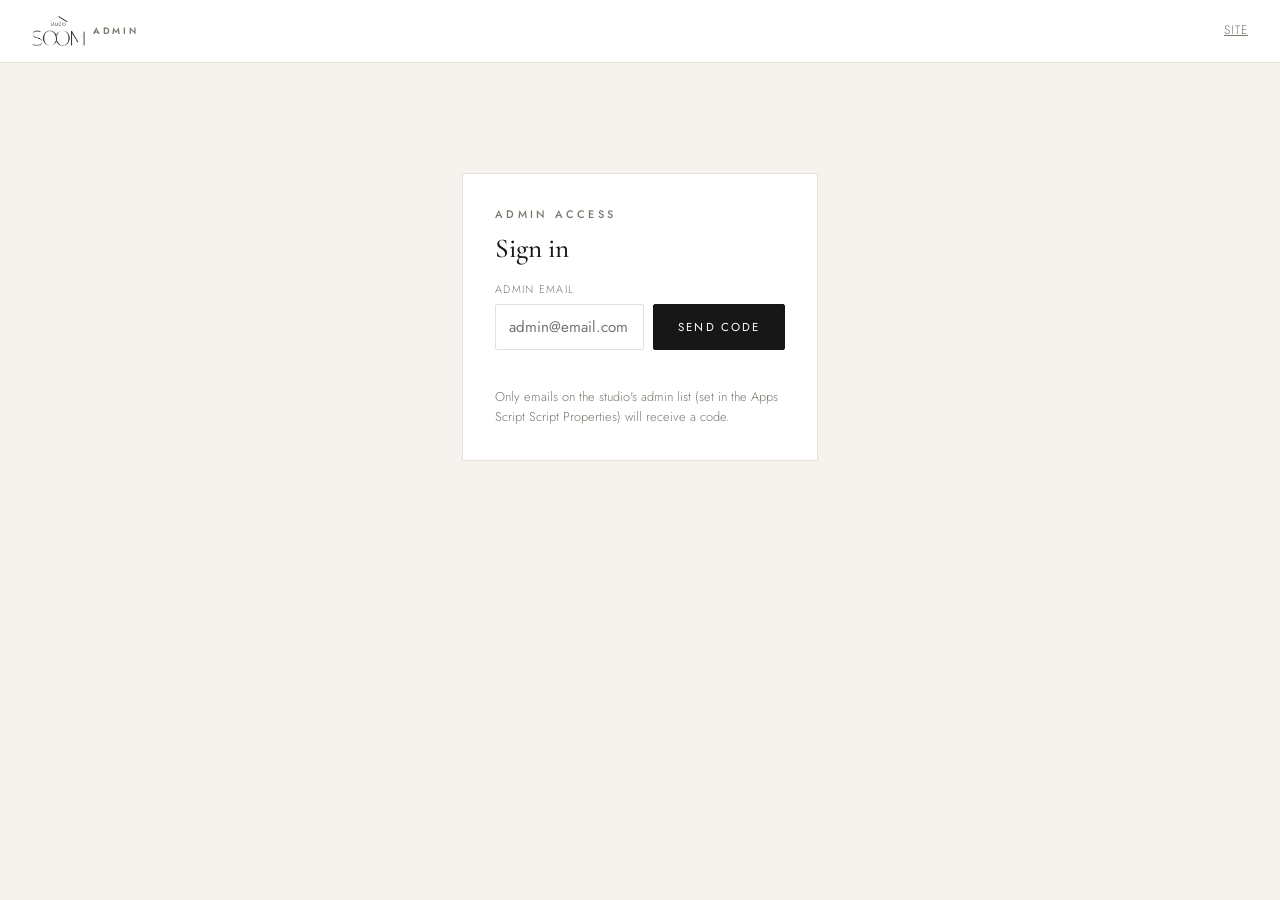
==== admin/index.html @ 7903f409 "refactor: 效期改以天數呈現,移除自由填寫的效期標示欄 - 後台套組表單移除「Validity label」自由輸入欄,改為說明文字提示效期以天數計算(預設 30 天) - 後台方案列表的效期" ====
<!DOCTYPE html>
<html lang="en">
<head>
<meta charset="UTF-8" />
<meta name="viewport" content="width=device-width, initial-scale=1.0" />
<meta name="robots" content="noindex" />
<title>Studio Soom — Admin Schedule</title>
<link rel="preconnect" href="https://fonts.googleapis.com" />
<link rel="preconnect" href="https://fonts.gstatic.com" crossorigin />
<link href="https://fonts.googleapis.com/css2?family=Cormorant+Garamond:wght@400;500;600&family=Jost:wght@300;400;500&display=swap" rel="stylesheet" />
<style>
  :root{
    --ink:#171717; --ink-soft:#3a3a3a; --muted:#7c766d; --bg:#ffffff; --bg-warm:#f6f3ee;
    --line:#e6e1d8; --ok:#2f6b46; --ok-bg:#e8efe9; --warn:#8a6d1f; --warn-bg:#f6efe0;
    --danger:#9a4a3c; --danger-bg:#f3e3e0; --pend:#6b6b6b; --pend-bg:#ececec;
    --font-display:'Cormorant Garamond',Georgia,serif; --font-ui:'Jost',system-ui,sans-serif;
    --ease:cubic-bezier(.22,.61,.36,1);
  }
  *{box-sizing:border-box;margin:0;padding:0;}
  body{font-family:var(--font-ui);font-weight:300;color:var(--ink);background:var(--bg-warm);font-size:15px;line-height:1.6;}
  h1,h2,h3{font-family:var(--font-display);font-weight:500;line-height:1.15;}
  a{color:inherit;}
  .topbar{display:flex;align-items:center;justify-content:space-between;padding:1rem clamp(1rem,4vw,2rem);background:#fff;border-bottom:1px solid var(--line);position:sticky;top:0;z-index:30;}
  .topbar .logo{font-family:var(--font-display);font-size:1.35rem;font-weight:600;}
  .topbar .logo small{display:block;font-family:var(--font-ui);font-size:.58rem;letter-spacing:.3em;text-transform:uppercase;color:var(--muted);}
  .topbar .right{display:flex;gap:1rem;align-items:center;font-size:.76rem;letter-spacing:.08em;text-transform:uppercase;}
  .topbar button,.topbar a{background:none;border:none;color:var(--muted);font-family:inherit;font-size:inherit;letter-spacing:inherit;text-transform:inherit;cursor:pointer;}
  .topbar button:hover,.topbar a:hover{color:var(--ink);}
  .wrap{max-width:1080px;margin:0 auto;padding:clamp(1.4rem,4vw,2.4rem) clamp(1rem,4vw,2rem) 5rem;}
  .eyebrow{font-size:.68rem;font-weight:500;letter-spacing:.3em;text-transform:uppercase;color:var(--muted);display:block;margin-bottom:.6rem;}
  .panel{background:#fff;border:1px solid var(--line);padding:clamp(1.2rem,3vw,2rem);margin-bottom:1.3rem;}
  label{display:block;font-size:.68rem;letter-spacing:.12em;text-transform:uppercase;color:var(--muted);margin-bottom:.35rem;}
  input,select,textarea{width:100%;padding:.7rem .8rem;border:1px solid var(--line);background:#fff;font-family:inherit;font-size:.95rem;color:var(--ink);outline:none;margin-bottom:.9rem;border-radius:2px;}
  input:focus,select:focus,textarea:focus{border-color:var(--ink);}
  .btn{display:inline-block;font-family:var(--font-ui);font-size:.72rem;font-weight:400;letter-spacing:.18em;text-transform:uppercase;padding:.75rem 1.5rem;border:1px solid var(--ink);background:transparent;color:var(--ink);cursor:pointer;transition:.3s var(--ease);border-radius:2px;}
  .btn:hover{transform:translateY(-1px);}
  .btn--solid{background:var(--ink);color:#fff;} .btn--solid:hover{background:transparent;color:var(--ink);}
  .btn--danger{border-color:var(--danger);color:var(--danger);} .btn--danger:hover{background:var(--danger);color:#fff;}
  .btn--sm{padding:.4rem .8rem;font-size:.64rem;}
  .btn--block{width:100%;text-align:center;}
  .btn:disabled{opacity:.4;cursor:not-allowed;transform:none;}
  .row2{display:grid;grid-template-columns:1fr 1fr;gap:.8rem;} .row3{display:grid;grid-template-columns:1fr 1fr 1fr;gap:.8rem;}
  .verify-row{display:flex;gap:.6rem;} .verify-row input{flex:1;margin-bottom:0;}
  .status{font-size:.8rem;margin-top:.5rem;min-height:1em;} .status.err{color:var(--danger);} .status.ok{color:var(--ok);}
  .hidden{display:none!important;} .muted{color:var(--muted);}
  .login{max-width:420px;margin:8vh auto 0;}
  /* tabs */
  .tabs{display:flex;gap:.4rem;flex-wrap:wrap;margin-bottom:1.3rem;}
  .tab{font-size:.74rem;letter-spacing:.14em;text-transform:uppercase;padding:.6rem 1.1rem;border:1px solid var(--line);background:#fff;cursor:pointer;border-radius:2px;color:var(--muted);}
  .tab.active{background:var(--ink);color:#fff;border-color:var(--ink);}
  /* calendar */
  .cal-head{display:flex;align-items:center;justify-content:space-between;margin-bottom:1rem;}
  .cal-head h2{font-size:1.8rem;}
  .cal-nav{display:flex;gap:.5rem;}
  .legend{display:flex;gap:1rem;flex-wrap:wrap;font-size:.72rem;color:var(--muted);margin-bottom:1rem;}
  .legend span{display:inline-flex;align-items:center;gap:.35rem;}
  .dot{width:10px;height:10px;border-radius:2px;display:inline-block;}
  .dot.ok{background:var(--ok);} .dot.warn{background:var(--warn);} .dot.danger{background:var(--danger);} .dot.pend{background:var(--pend);}
  .cal{display:grid;grid-template-columns:repeat(7,1fr);gap:4px;}
  .cal .dow{font-size:.66rem;letter-spacing:.1em;text-transform:uppercase;color:var(--muted);text-align:center;padding:.3rem 0;}
  .cell{min-height:92px;border:1px solid var(--line);background:#fff;padding:.35rem;font-size:.7rem;cursor:pointer;transition:background .2s;overflow:hidden;}
  .cell:hover{background:var(--bg-warm);}
  .cell.empty{background:transparent;border-color:transparent;cursor:default;}
  .cell.today{outline:2px solid var(--ink);outline-offset:-2px;}
  .cell .dnum{font-weight:500;color:var(--ink-soft);}
  .chip{display:block;border-radius:2px;padding:.1rem .3rem;margin-top:.18rem;color:#fff;white-space:nowrap;overflow:hidden;text-overflow:ellipsis;font-size:.64rem;}
  .chip.ok{background:var(--ok);} .chip.warn{background:var(--warn);} .chip.danger{background:var(--danger);} .chip.pend{background:var(--pend);}
  .more{color:var(--muted);font-size:.62rem;margin-top:.15rem;}
  /* day detail */
  .day-row{padding:.8rem 0;border-bottom:1px solid var(--line);}
  .day-row:last-child{border-bottom:none;}
  .day-row .svc{font-family:var(--font-display);font-size:1.25rem;}
  .day-row .det{font-size:.85rem;color:var(--ink-soft);}
  .badge{display:inline-block;font-size:.6rem;letter-spacing:.1em;text-transform:uppercase;padding:.2rem .55rem;border-radius:100px;}
  .badge.ok{background:var(--ok-bg);color:var(--ok);} .badge.warn{background:var(--warn-bg);color:var(--warn);}
  .badge.danger{background:var(--danger-bg);color:var(--danger);} .badge.pend{background:var(--pend-bg);color:var(--pend);}
  .reason{background:var(--bg-warm);border-left:2px solid var(--muted);padding:.4rem .7rem;font-size:.82rem;margin-top:.4rem;}
  .note-toggle{margin-top:.45rem;border:0;background:none;padding:0;color:var(--ink-soft);cursor:pointer;font-family:inherit;font-size:.8rem;letter-spacing:.02em;}
  .note-toggle:hover{color:var(--ink);text-decoration:underline;}
  .note-body{margin-top:.4rem;background:var(--bg-warm);border-left:2px solid var(--ink);padding:.5rem .7rem;font-size:.85rem;white-space:pre-wrap;color:var(--ink-soft);border-radius:0 3px 3px 0;}
  table{width:100%;border-collapse:collapse;font-size:.86rem;} th,td{text-align:left;padding:.5rem .4rem;border-bottom:1px solid var(--line);} th{font-size:.66rem;letter-spacing:.1em;text-transform:uppercase;color:var(--muted);}
  .toast{position:fixed;left:50%;bottom:1.4rem;transform:translateX(-50%);background:var(--ink);color:#fff;font-size:.84rem;padding:.7rem 1.2rem;border-radius:100px;opacity:0;transition:opacity .3s;z-index:80;}
  .toast.show{opacity:1;}
  @media(max-width:680px){ .row2,.row3{grid-template-columns:1fr;} .cell{min-height:64px;} .legend{font-size:.66rem;} }
  /* 排程用時段選擇 */
  .slots{display:flex;flex-wrap:wrap;gap:.5rem;margin-bottom:1rem;}
  .slot{border:1px solid var(--line);background:#fff;padding:.5rem .85rem;font-size:.9rem;border-radius:2px;cursor:pointer;transition:.2s;}
  .slot:hover{border-color:var(--ink);} .slot.sel{background:var(--ink);color:#fff;border-color:var(--ink);}
  .slot .cap{font-size:.68rem;color:var(--muted);margin-left:.3rem;} .slot.sel .cap{color:rgba(255,255,255,.7);}
  /* 自訂英文日期選擇器(取代原生 input[type=date],不受瀏覽器語系影響) */
  .dpick{position:relative;}
  .dp-field{width:100%;display:flex;align-items:center;justify-content:space-between;gap:.5rem;padding:.6rem .8rem;border:1px solid var(--line);background:#fff;border-radius:4px;font-family:inherit;font-size:.95rem;color:var(--ink);cursor:pointer;text-align:left;}
  .dp-field:hover{border-color:var(--ink);}
  .dp-val.dp-ph{color:#9b958a;}
  .dp-ico{color:var(--muted);font-size:.7rem;}
  .dp-pop{position:fixed;z-index:1000;width:280px;background:#fff;border:1px solid var(--line);border-radius:6px;box-shadow:0 12px 32px rgba(20,18,16,.16);padding:.8rem;}
  .dp-pop.hidden{display:none;}
  .dp-head{display:flex;align-items:center;justify-content:space-between;margin-bottom:.5rem;}
  .dp-title{font-weight:600;font-size:.95rem;color:var(--ink);}
  .dp-nav{border:1px solid var(--line);background:#fff;width:30px;height:30px;border-radius:4px;cursor:pointer;font-size:1.1rem;line-height:1;color:var(--ink);}
  .dp-nav:hover{background:var(--bg-warm);}
  .dp-grid{display:grid;grid-template-columns:repeat(7,1fr);gap:2px;}
  .dp-dow{text-align:center;font-size:.66rem;letter-spacing:.04em;color:var(--muted);padding:.25rem 0;font-weight:600;}
  .dp-day{border:0;background:none;padding:.45rem 0;border-radius:4px;cursor:pointer;font-size:.85rem;color:var(--ink);font-family:inherit;}
  .dp-day:hover{background:var(--bg-warm);}
  .dp-day.dp-sel{background:var(--ink);color:#fff;}
  .dp-day:disabled{color:#cfc9bf;cursor:default;}
  .dp-day:disabled:hover{background:none;}
  .dp-foot{display:flex;justify-content:space-between;margin-top:.6rem;padding-top:.5rem;border-top:1px solid var(--line);}
  .dp-clear,.dp-today{border:0;background:none;color:var(--muted);cursor:pointer;font-size:.8rem;font-family:inherit;}
  .dp-clear:hover,.dp-today:hover{color:var(--ink);text-decoration:underline;}
  .modal{position:fixed;inset:0;background:rgba(20,18,16,.55);display:flex;align-items:center;justify-content:center;z-index:200;padding:1.2rem;}
  .modal__box{background:#fff;max-width:520px;width:100%;padding:1.8rem;border-radius:4px;max-height:90vh;overflow:auto;}
  .modal__box h3{font-size:1.5rem;margin-bottom:.3rem;}
</style>
</head>
<body>

<div class="topbar">
  <div class="logo" style="display:flex;align-items:center;gap:.5rem;"><img src="../assets/soom-logo-dark.png" alt="Studio Soom" style="height:30px;width:auto;display:block;" /><small>Admin</small></div>
  <div class="right">
    <a href="../index.html">Site</a>
    <button id="signout" class="hidden" onclick="signOut()">Sign out</button>
  </div>
</div>

<!-- ░░ LOGIN ░░ -->
<div class="wrap login" id="login">
  <div class="panel">
    <span class="eyebrow">Admin access</span>
    <h2 style="font-size:1.7rem;margin-bottom:1rem;">Sign in</h2>
    <label>Admin email</label>
    <div class="verify-row">
      <input type="email" id="login-email" placeholder="admin@email.com" />
      <button class="btn btn--solid" id="send-btn" onclick="sendAdminCode()">Send code</button>
    </div>
    <div class="verify-row hidden" id="code-row" style="margin-top:.8rem;">
      <input type="text" id="login-code" placeholder="6-digit code" maxlength="6" inputmode="numeric" />
      <button class="btn btn--solid" id="verify-btn" onclick="verifyAdminCode()">Verify</button>
    </div>
    <div class="status" id="login-status"></div>
    <p class="muted" style="font-size:.8rem;margin-top:1rem;">Only emails on the studio's admin list (set in the Apps Script Script Properties) will receive a code.</p>
  </div>
</div>

<!-- ░░ MAIN ░░ -->
<div class="wrap hidden" id="main">
  <div class="tabs">
    <div class="tab active" data-tab="schedule" onclick="switchTab('schedule')">Schedule</div>
    <div class="tab" data-tab="requests" onclick="switchTab('requests')">Requests</div>
    <div class="tab" data-tab="services" onclick="switchTab('services')">Single courses</div>
    <div class="tab" data-tab="menu" onclick="switchTab('menu')">Package menu</div>
    <div class="tab" data-tab="slots" onclick="switchTab('slots')">Time slots</div>
    <div class="tab" data-tab="packages" onclick="switchTab('packages')">User status</div>
    <div class="tab" data-tab="orders" onclick="switchTab('orders')">Orders</div>
    <div class="tab" data-tab="announce" onclick="switchTab('announce')">Announcements</div>
    <div class="tab" data-tab="settings" onclick="switchTab('settings')">Settings</div>
  </div>

  <!-- SCHEDULE / CALENDAR -->
  <div id="tab-schedule">
    <div class="panel">
      <div class="cal-head">
        <h2 id="cal-title">—</h2>
        <div class="cal-nav">
          <button class="btn btn--sm" onclick="calMove(-1)">‹ Prev</button>
          <button class="btn btn--sm" onclick="calToday()">Today</button>
          <button class="btn btn--sm" onclick="calMove(1)">Next ›</button>
        </div>
      </div>
      <div class="legend">
        <span><i class="dot ok"></i>Confirmed</span>
        <span><i class="dot warn"></i>Rescheduled</span>
        <span><i class="dot danger"></i>Cancelled</span>
      </div>
      <div class="cal" id="cal"></div>
    </div>
    <div class="panel" id="day-panel">
      <span class="eyebrow">Day detail</span>
      <h2 id="day-title" style="font-size:1.5rem;">Select a day</h2>
      <div id="day-list"><p class="muted">Click a day in the calendar to see its bookings.</p></div>
    </div>
  </div>

  <!-- REQUESTS(客戶預約需求 → 代客排程) -->
  <div id="tab-requests" class="hidden">
    <div class="panel" id="sched-panel" style="display:none;border-left:3px solid var(--ink);">
      <span class="eyebrow">Book a session</span>
      <h2 id="sched-sub" style="font-size:1.4rem;margin-bottom:.9rem;"></h2>
      <div id="sched-member-row" class="hidden"><label>Member</label><select id="sched-member" onchange="onSchedMember()"></select></div>
      <div class="row2">
        <div><label>Course / credit</label><select id="sched-credit" onchange="onSchedCredit()"></select></div>
        <div><label>Date</label><input type="hidden" id="sched-date"><div class="dpick" data-for="sched-date"></div></div>
      </div>
      <label>Time</label>
      <div class="slots" id="sched-slots"><span class="muted" style="font-size:.88rem;">Choose a date.</span></div>
      <div style="display:flex;gap:.6rem;">
        <button class="btn btn--solid" id="sched-go" onclick="confirmSchedule()">Book it</button>
        <button class="btn" onclick="closeScheduler()">Cancel</button>
      </div>
      <div class="status" id="sched-status"></div>
    </div>
    <div class="panel">
      <div style="display:flex;justify-content:space-between;align-items:baseline;flex-wrap:wrap;gap:.6rem;">
        <div><span class="eyebrow">Bookings</span><h2 style="font-size:1.6rem;margin:.2rem 0 0;">Book for a member</h2></div>
        <button class="btn btn--solid btn--sm" onclick="openSchedulerDirect()">+ New booking</button>
      </div>
      <p class="muted" style="font-size:.85rem;margin:.6rem 0 1rem;">You decide every booking. Use <b>+ New booking</b> to book any member directly (pick member → course → date → time), or schedule from a customer request below. Booking deducts one session. A member with no active credit needs their payment confirmed under <b>Orders</b> first.</p>
      <div id="requests-list"><p class="muted">Loading…</p></div>
    </div>
  </div>

  <!-- USER STATUS(會員剩餘堂數與所購課程,唯讀)-->
  <div id="tab-packages" class="hidden">
    <div class="panel">
      <span class="eyebrow">User status</span>
      <h2 style="font-size:1.6rem;margin-bottom:.4rem;">Members &amp; remaining sessions</h2>
      <p class="muted" style="font-size:.85rem;margin-bottom:1rem;">Each member's purchased courses and how many sessions they have left. Credits still awaiting payment are listed separately and can't be booked until the matching order is set to <b>Paid</b> under Orders.</p>
      <div class="row3" style="margin-bottom:0;">
        <div><label>First name</label><select id="user-filter-first" onchange="onUserFilter('first')"><option value="">All</option></select></div>
        <div><label>Last name</label><select id="user-filter-last" onchange="onUserFilter('last')"><option value="">All</option></select></div>
        <div><label>Email</label><select id="user-filter-email" onchange="onUserFilter('email')"><option value="">All</option></select></div>
      </div>
    </div>
    <div id="user-list"><p class="muted">Loading…</p></div>
  </div>

  <!-- ANNOUNCEMENTS(公告:顧客頁 + 登入前顯示) -->
  <div id="tab-announce" class="hidden">
    <div class="panel">
      <span class="eyebrow">Add / edit announcement</span>
      <h2 style="font-size:1.6rem;margin-bottom:1rem;" id="an-form-title">New announcement</h2>
      <input type="hidden" id="an-row" />
      <label>Title (optional)</label><input type="text" id="an-title" placeholder="Holiday closure" />
      <label>Message <span class="req">*</span></label><textarea id="an-message" placeholder="We're closed 12–15 August — back on the 16th."></textarea>
      <div class="row3">
        <div><label>Type</label><select id="an-type"><option value="info">Info</option><option value="holiday">Holiday / closure</option><option value="event">Event</option></select></div>
        <div><label>Show from (optional)</label><input type="hidden" id="an-starts" /><div class="dpick" data-for="an-starts"></div></div>
        <div><label>Show until (optional)</label><input type="hidden" id="an-ends" /><div class="dpick" data-for="an-ends"></div></div>
      </div>
      <label style="text-transform:none;letter-spacing:0;display:flex;align-items:center;gap:.5rem;font-size:.92rem;color:var(--ink);"><input type="checkbox" id="an-active" checked style="width:auto;margin:0;" /> Active — show to customers now</label>
      <div style="display:flex;gap:.6rem;margin-top:.8rem;">
        <button class="btn btn--solid" id="an-save" onclick="saveAnnouncement()">Save</button>
        <button class="btn" onclick="resetAnnForm()">Clear</button>
      </div>
      <div class="status" id="an-status"></div>
    </div>
    <div class="panel">
      <span class="eyebrow">Announcements</span>
      <h2 style="font-size:1.6rem;margin-bottom:.6rem;">Current &amp; past</h2>
      <p class="muted" style="font-size:.85rem;margin-bottom:1rem;">Active announcements show on the customer pages (including before sign-in). Holidays show in red, events in green.</p>
      <div id="ann-list"><p class="muted">Loading…</p></div>
    </div>
  </div>

  <!-- SETTINGS(營運參數:銀行帳號 / 通知信箱 / 聯絡資訊 / 每日上限) -->
  <div id="tab-settings" class="hidden">
    <div class="panel">
      <span class="eyebrow">Settings</span>
      <h2 style="font-size:1.6rem;margin-bottom:.4rem;">Studio settings</h2>
      <p class="muted" style="font-size:.85rem;margin-bottom:1rem;">These are also editable directly in the <b>Settings</b> tab of the Google Sheet — both stay in sync. Who can sign in to this admin is managed separately in Apps Script (Script Properties) for security.</p>
      <label>Bank details — emailed to customers when they buy</label>
      <textarea id="set-bank" rows="4" placeholder="Account name: Studio Soom&#10;Bank: ...&#10;Sort code: 00-00-00&#10;Account no.: 12345678"></textarea>
      <label>Notification email — new orders &amp; requests (blank = first admin)</label>
      <input type="email" id="set-notify" placeholder="studio@email.com" />
      <label>Contact line shown to customers</label>
      <input type="text" id="set-contact" placeholder="+44 7444 037045 (WhatsApp) / book@studiosoom.co.uk" />
      <label>Max booking requests per customer per day</label>
      <input type="number" id="set-maxreq" min="1" max="20" placeholder="5" style="max-width:140px;" />
      <div style="display:flex;gap:.6rem;margin-top:.6rem;">
        <button class="btn btn--solid" id="set-save" onclick="saveSettings()">Save settings</button>
      </div>
      <div class="status" id="set-status"></div>
    </div>
  </div>

  <!-- PACKAGE MENU(方案菜單,首頁展示用) -->
  <div id="tab-menu" class="hidden">
    <div class="panel">
      <span class="eyebrow">Add / edit package</span>
      <h2 style="font-size:1.6rem;margin-bottom:1rem;" id="pm-form-title">Add a package</h2>
      <input type="hidden" id="pm-row" />
      <label>Package name</label><input type="text" id="pm-name" placeholder="Starter Bundle" />
      <div class="row3">
        <div><label>Price (£)</label><input type="number" id="pm-price" min="0" placeholder="450" /></div>
        <div><label>Valid days</label><input type="number" id="pm-validdays" min="1" placeholder="30" /></div>
        <div style="display:flex;align-items:flex-end;"><p class="muted" style="font-size:.78rem;margin-bottom:.9rem;">Credits expire this many days after purchase (default 30).</p></div>
      </div>
      <label>Short description</label><input type="text" id="pm-desc" placeholder="Private ×5 + Gyrokinesis ×3" />
      <label>Included single courses</label>
      <div id="pm-items"></div>
      <button class="btn btn--sm" type="button" onclick="addPmItem()" style="margin:0 0 1rem;">+ Add a course</button>
      <div style="display:flex;gap:.6rem;">
        <button class="btn btn--solid" id="pm-save" onclick="savePackageProduct()">Save package</button>
        <button class="btn hidden" id="pm-cancel" onclick="resetPmForm()">Cancel</button>
      </div>
      <div class="status" id="pm-status"></div>
      <p class="muted" style="font-size:.8rem;margin-top:.6rem;">A package is made up of several single courses, each with a quantity (create the courses under the Single courses tab). When a customer orders a package, each single course is credited separately, and at booking they choose which credit to use.</p>
    </div>
    <div class="panel">
      <span class="eyebrow">Current packages</span>
      <div id="pm-list" style="margin-top:.6rem;"><p class="muted">Loading…</p></div>
    </div>
  </div>

  <!-- ORDERS(套餐訂購需求) -->
  <div id="tab-orders" class="hidden">
    <div class="panel">
      <span class="eyebrow">Package orders</span>
      <h2 style="font-size:1.6rem;margin-bottom:.4rem;">Order requests</h2>
      <p class="muted" style="font-size:.85rem;margin-bottom:1rem;">Customer orders. After you collect payment, set the order's status to <b>Paid</b> here — this automatically activates the customer's credit so they can book. In-app purchases create the credit as "Awaiting payment" until you do this; home-page requests have no credit yet, so add one under the Packages tab. Use <b>Fulfilled</b> once everything is done.</p>
      <div id="orders-list"><p class="muted">Loading…</p></div>
    </div>
  </div>

  <!-- SERVICES -->
  <div id="tab-services" class="hidden">
    <div class="panel">
      <span class="eyebrow" id="svc-form-title">Add a single course</span>
      <input type="hidden" id="svc-row" /><input type="hidden" id="svc-id" />
      <label>Name</label><input type="text" id="svc-name" placeholder="Private Gyrotonic session" />
      <label>Description</label><input type="text" id="svc-desc" placeholder="60-minute one-to-one session" />
      <div class="row2">
        <div><label>Price (£)</label><input type="number" id="svc-price" placeholder="70" /></div>
        <div><label>Duration (min)</label><input type="number" id="svc-duration" placeholder="60" /></div>
      </div>
      <div class="row2">
        <div>
          <label>Method</label>
          <select id="svc-method">
            <option value="gyrotonic">Gyrotonic</option>
            <option value="gyrokinesis">Gyrokinesis</option>
          </select>
        </div>
        <div>
          <label>Format</label>
          <select id="svc-category">
            <option value="individual">Private 1:1</option>
            <option value="group">Group</option>
          </select>
        </div>
      </div>
      <label>Delivery</label>
      <select id="svc-delivery">
        <option value="studio">In studio</option>
        <option value="online">Online</option>
      </select>
      <div style="display:flex;gap:.6rem;">
        <button class="btn btn--solid" id="svc-save" onclick="saveService()">Save</button>
        <button class="btn hidden" id="svc-cancel" onclick="resetSvcForm()">Cancel</button>
      </div>
      <div class="status" id="svc-status"></div>
    </div>
    <div class="panel">
      <span class="eyebrow">Single courses</span>
      <div id="svc-list" style="margin-top:.6rem;"><p class="muted">Loading…</p></div>
    </div>
  </div>

  <!-- TIME SLOTS -->
  <div id="tab-slots" class="hidden">
    <div class="panel">
      <span class="eyebrow">Generate time slots</span>
      <div class="row2">
        <div><label>From</label><input type="hidden" id="ts-start"><div class="dpick" data-for="ts-start"></div></div>
        <div><label>To</label><input type="hidden" id="ts-end"><div class="dpick" data-for="ts-end"></div></div>
      </div>
      <label>Times — comma separated, 24-hour</label>
      <input type="text" id="ts-times" placeholder="10:00, 11:30, 14:00, 16:00" />
      <label>Course (which course are these times for?)</label>
      <select id="ts-course"><option value="">Any course (general)</option></select>
      <div class="row2">
        <div><label>Capacity each</label><input type="number" id="ts-cap" value="1" /></div>
        <div style="display:flex;align-items:flex-end;"><button class="btn btn--solid btn--block" id="gen-btn" onclick="generateSlots()">Add slots</button></div>
      </div>
      <p class="muted" style="font-size:.8rem;">Creates a slot for each date × time (duplicates skipped). Tag the times with a course so members only see availability for the courses they own — "Any course" times show for everyone. For private 1-to-1 sessions, capacity is usually 1.</p>
      <div id="ts-list" style="margin-top:1rem;"><p class="muted">Loading…</p></div>
      <div style="text-align:right;margin-top:.6rem;"><button class="btn btn--sm" onclick="dedupeSlots()">Remove duplicates</button></div>
    </div>
  </div>
</div>

<!-- RESCHEDULE MODAL(後台改期:只列該課程其他開放時段)-->
<div class="modal hidden" id="rsx-modal">
  <div class="modal__box">
    <h3>Reschedule booking</h3>
    <p class="muted" id="rsx-cur" style="font-size:.9rem;margin:.4rem 0 1rem;line-height:1.6;"></p>
    <label>New date</label>
    <input type="hidden" id="rsx-date" /><div class="dpick" data-for="rsx-date"></div>
    <label>Available times for this course</label>
    <div class="slots" id="rsx-slots"><span class="muted" style="font-size:.88rem;">Choose a date.</span></div>
    <label>Reason / note (optional)</label>
    <textarea id="rsx-reason" placeholder="Why is it being moved? (shown to the customer)"></textarea>
    <div style="display:flex;gap:.6rem;margin-top:.2rem;">
      <button class="btn btn--solid" id="rsx-apply" onclick="applyReschedule()">Apply change</button>
      <button class="btn" onclick="closeRsx()">Cancel</button>
    </div>
    <div class="status" id="rsx-status"></div>
    <p class="muted" style="font-size:.78rem;margin-top:.6rem;">Only times that are open for this course are shown. The customer is emailed automatically. No session is deducted.</p>
  </div>
</div>

<!-- CONFIRM MODAL(取代瀏覽器原生 confirm;按鈕固定英文,不受瀏覽器語系影響)-->
<div class="modal hidden" id="cf-modal">
  <div class="modal__box" style="max-width:420px;">
    <h3>Please confirm</h3>
    <p id="cf-msg" style="margin:.6rem 0 1.1rem;color:var(--ink-soft);font-size:.95rem;line-height:1.55;"></p>
    <div style="display:flex;gap:.7rem;">
      <button class="btn btn--solid" onclick="cfAnswer(true)">Confirm</button>
      <button class="btn" onclick="cfAnswer(false)">Cancel</button>
    </div>
  </div>
</div>

<div class="toast" id="toast"></div>

<script>
// ════════════════════════════════════════════════════════════════
//  ⚠️ 部署後改成你的 Apps Script Web App 網址(與 booking 頁相同)
const API_URL = "https://script.google.com/macros/s/AKfycbwchwnEWj_TBMrx6Qj1HxilpTz5YZy1_pyqqrL7Fh3XdydX5H0wlsDpVhjpJkSf7rS6/exec";
const CURRENCY = "£";
// ════════════════════════════════════════════════════════════════

let token = "";
let calYear, calMonth;        // month: 0-11
let calBookings = [];
let services = [];
let reqList = [], schedCtx = null, schedSlot = null, bookingMembers = [], schedCreditSvc = {};

// 登入記憶:時效內重新整理免重新驗證(測試 5 分鐘,正式可改 30)
const REMEMBER_MIN = 30;
function saveSession(){ try{ localStorage.setItem('soom_admin', JSON.stringify({token:token, exp:Date.now()+REMEMBER_MIN*60000})); }catch(e){} }
function clearSession(){ try{ localStorage.removeItem('soom_admin'); }catch(e){} }
function restoreSession(){ try{ const s=JSON.parse(localStorage.getItem('soom_admin')||'null'); if(s&&s.token&&s.exp>Date.now()){ token=s.token; enterMain(); } else { clearSession(); } }catch(e){} }

let apiBusy=false;  // 防重複送出:有寫入請求進行中時,擋下重複點擊
const MUTATIONS=["adminSendCode","adminSaveService","adminDeleteService","adminSavePackageProduct","adminDeletePackageProduct","adminGenerateTimeSlots","adminDeleteTimeSlot","adminDedupeTimeSlots","adminUpdateOrderStatus","adminScheduleFromRequest","adminUpdateRequestStatus","adminRescheduleBooking","adminSaveAnnouncement","adminDeleteAnnouncement","adminSaveSettings"];
async function api(p){
  const isMut=MUTATIONS.indexOf(p.action)!==-1;
  if(isMut){ if(apiBusy) return {error:"Processing — please wait…"}; apiBusy=true; }
  try{ const r=await fetch(API_URL,{method:"POST",headers:{"Content-Type":"text/plain;charset=utf-8"},body:JSON.stringify(p)}); return JSON.parse(await r.text()); }
  finally{ if(isMut) apiBusy=false; }
}
function $(id){ return document.getElementById(id); }
function esc(s){ return String(s==null?"":s).replace(/[&<>"']/g,function(c){return {'&':'&amp;','<':'&lt;','>':'&gt;','"':'&quot;',"'":'&#39;'}[c];}); }
function setStatus(id,m,t){ const e=$(id); e.textContent=m||""; e.className="status"+(t?(" "+t):""); }
let toastT; function toast(m){ const t=$("toast"); t.textContent=m; t.classList.add("show"); clearTimeout(toastT); toastT=setTimeout(()=>t.classList.remove("show"),2000); }
function pad(n){ return String(n).padStart(2,"0"); }
function todayStr(){ const d=new Date(); return d.getFullYear()+"-"+pad(d.getMonth()+1)+"-"+pad(d.getDate()); }
function fmtLong(s){ try{ return new Date(s+"T00:00:00").toLocaleDateString("en-GB",{weekday:"long",day:"numeric",month:"long",year:"numeric"}); }catch(e){ return s; } }
const MONTHS=["January","February","March","April","May","June","July","August","September","October","November","December"];
// 明確英式短日期(D Mon YYYY),由 ISO YYYY-MM-DD 拆解,避免任何 MM/DD 誤判
function fmtShort(s){ if(!s) return ""; var p=String(s).split("-"); if(p.length!==3) return s; var d=new Date(Number(p[0]),Number(p[1])-1,Number(p[2])); if(isNaN(d.getTime())) return s; return d.getDate()+" "+MONTHS[d.getMonth()].slice(0,3)+" "+d.getFullYear(); }
const DOW=["Mon","Tue","Wed","Thu","Fri","Sat","Sun"];

// ── login ──
async function sendAdminCode(){
  const email=$("login-email").value.trim(); if(!email) return setStatus("login-status","Enter your admin email","err");
  const b=$("send-btn"); b.disabled=true; b.textContent="Sending…";
  try{ const d=await api({action:"adminSendCode",email});
    if(d.success){ $("code-row").classList.remove("hidden"); setStatus("login-status","If that email is an admin, a code has been sent.","ok");
      let s=60;b.textContent=s+"s";const t=setInterval(()=>{s--;b.textContent=s+"s";if(s<=0){clearInterval(t);b.disabled=false;b.textContent="Resend";}},1000);
    } else { setStatus("login-status",d.error||"Could not send","err"); b.disabled=false; b.textContent="Send code"; }
  }catch(e){ setStatus("login-status","Connection failed. Check API_URL.","err"); b.disabled=false; b.textContent="Send code"; }
}
async function verifyAdminCode(){
  const email=$("login-email").value.trim(), code=$("login-code").value.trim();
  if(!code) return setStatus("login-status","Enter the code","err");
  const b=$("verify-btn"); b.disabled=true; b.textContent="Verifying…";
  try{ const d=await api({action:"adminVerifyCode",email,code});
    if(d.success&&d.token){ token=d.token; enterMain(); saveSession(); }
    else { setStatus("login-status",d.error||"Verification failed","err"); b.disabled=false; b.textContent="Verify"; }
  }catch(e){ setStatus("login-status","Connection failed","err"); b.disabled=false; b.textContent="Verify"; }
}
function signOut(){ clearSession(); token=""; location.reload(); }

function enterMain(){
  $("login").classList.add("hidden"); $("main").classList.remove("hidden"); $("signout").classList.remove("hidden");
  const t=new Date(); calYear=t.getFullYear(); calMonth=t.getMonth();
  const ds=todayStr(); dpSet("ts-start",ds); dpSet("ts-end",ds); dpMin("ts-start",ds); dpMin("ts-end",ds); dpMin("sched-date",ds);
  loadCalendar();
}
function switchTab(name){
  document.querySelectorAll(".tab").forEach(t=>t.classList.toggle("active",t.dataset.tab===name));
  ["schedule","requests","packages","menu","orders","services","slots","announce","settings"].forEach(n=>$("tab-"+n).classList.toggle("hidden",n!==name));
  if(name==="requests") loadRequests();
  if(name==="announce") loadAnnouncements();
  if(name==="settings") loadSettings();
  if(name==="packages") loadPackages();
  if(name==="menu") loadPackageProducts();
  if(name==="orders") loadOrders();
  if(name==="services") loadServices();
  if(name==="slots") loadTimeSlots();
}

// ── calendar ──
function calMove(delta){ calMonth+=delta; if(calMonth<0){calMonth=11;calYear--;} if(calMonth>11){calMonth=0;calYear++;} loadCalendar(); }
function calToday(){ const t=new Date(); calYear=t.getFullYear(); calMonth=t.getMonth(); loadCalendar(); }
async function loadCalendar(){
  const last=new Date(calYear,calMonth+1,0).getDate();
  const from=`${calYear}-${pad(calMonth+1)}-01`, to=`${calYear}-${pad(calMonth+1)}-${pad(last)}`;
  $("cal-title").textContent=MONTHS[calMonth]+" "+calYear;
  $("cal").innerHTML='<p class="muted" style="grid-column:1/-1;">Loading…</p>';
  try{ const d=await api({action:"getCalendarBookings",token,from,to}); calBookings=d.bookings||[]; renderCalendar(); }
  catch(e){ $("cal").innerHTML='<p class="muted" style="grid-column:1/-1;">Could not load schedule.</p>'; }
}
function statusClass(b){ const s=(b.booking_status||"").toLowerCase();
  if(s==="cancelled") return "danger"; if((b.change_type||"")==="rescheduled") return "warn";
  return "ok"; }
function renderCalendar(){
  const byDate={}; calBookings.forEach(b=>{ (byDate[b.booking_date]=byDate[b.booking_date]||[]).push(b); });
  Object.keys(byDate).forEach(k=>byDate[k].sort((a,b)=>(a.booking_time||"").localeCompare(b.booking_time||"")));
  const startOffset=(new Date(calYear,calMonth,1).getDay()+6)%7; // Mon-first
  const daysIn=new Date(calYear,calMonth+1,0).getDate();
  let html=DOW.map(d=>`<div class="dow">${d}</div>`).join("");
  for(let i=0;i<42;i++){
    const dayNum=i-startOffset+1;
    if(dayNum<1||dayNum>daysIn){ html+='<div class="cell empty"></div>'; continue; }
    const ds=`${calYear}-${pad(calMonth+1)}-${pad(dayNum)}`;
    const list=byDate[ds]||[];
    const isToday=ds===todayStr();
    let chips=list.slice(0,3).map(b=>`<span class="chip ${statusClass(b)}">${b.booking_time||""} ${esc(b.name||b.service_name||"")}</span>`).join("");
    if(list.length>3) chips+=`<div class="more">+${list.length-3} more</div>`;
    html+=`<div class="cell${isToday?" today":""}" onclick="showDay('${ds}')"><div class="dnum">${dayNum}</div>${chips}</div>`;
  }
  $("cal").innerHTML=html;
}
function showDay(ds){
  $("day-title").textContent=fmtLong(ds);
  const list=calBookings.filter(b=>b.booking_date===ds).sort((a,b)=>(a.booking_time||"").localeCompare(b.booking_time||""));
  if(!list.length){ $("day-list").innerHTML='<p class="muted">No bookings on this day.</p>'; return; }
  $("day-list").innerHTML=list.map(b=>{
    const cls=statusClass(b);
    const badge=`<span class="badge ${cls}">${(b.change_type==="rescheduled"&&b.booking_status!=="cancelled")?"Rescheduled":(b.booking_status||"")}</span>`;
    let extra="";
    if(b.change_type==="rescheduled"&&b.original_date) extra+=`<div class="muted" style="font-size:.8rem;margin-top:.2rem;">Moved from ${esc(fmtShort(b.original_date))} ${esc(b.original_time||"")}</div>`;
    if(b.change_reason) extra+=`<div class="reason"><strong>Reason:</strong> ${esc(b.change_reason)}</div>`;
    if(b.note){ const nid="note-"+b.booking_id; extra+=`<button type="button" class="note-toggle" onclick="toggleNote('${nid}',this)">▸ Customer note</button><div class="note-body hidden" id="${nid}">${esc(b.note)}</div>`; }
    return `<div class="day-row">
      <div style="display:flex;justify-content:space-between;gap:1rem;align-items:flex-start;">
        <div><div class="svc">${b.booking_time||""} · ${esc(b.service_name||"")}</div>
        <div class="det">${esc(b.name||"")} · ${esc(b.phone||"")}${b.email?(" · "+esc(b.email)):""}</div></div>
        <div>${badge}</div>
      </div>${extra}
      ${(b.booking_status||"").toLowerCase()!=="cancelled"?`<div style="margin-top:.5rem;"><button class="btn btn--sm" onclick="openRescheduleBooking('${b.booking_id}')">Reschedule</button></div>`:""}
    </div>`;
  }).join("");
  document.getElementById("day-panel").scrollIntoView({behavior:"smooth",block:"nearest"});
}
function toggleNote(id,btn){ const el=document.getElementById(id); if(!el) return; const nowHidden=el.classList.toggle("hidden"); btn.innerHTML=(nowHidden?"▸":"▾")+" Customer note"; }

// ── user status(會員點數彙整:每位會員的剩餘堂數與所購課程,唯讀)──
let userCredits = [];   // adminListPackages 回傳的所有點數列(每列 = 一筆課程點數,含會員 name)
async function loadPackages(){
  $("user-list").innerHTML='<p class="muted">Loading…</p>';
  try{ const d=await api({action:"adminListPackages",token}); userCredits=d.packages||[]; buildUserFilters(); renderUsers(); }
  catch(e){ $("user-list").innerHTML='<p class="muted">Could not load.</p>'; }
}
const CREDIT_ORDER={active:0,pending:1,expired:2,used_up:3};
function creditBadge(s){ return s==="active"?"ok":s==="expired"?"danger":"pend"; }
function creditLabel(s){ return s==="pending"?"awaiting payment":s==="used_up"?"used up":s; }
// 解析會員姓名:優先用 first_name/last_name;舊資料只有 name 時,以第一個空白拆成 first + last
function splitName(c){
  let f=String(c.first_name||"").trim(), l=String(c.last_name||"").trim();
  if(!f && !l){ const n=String(c.name||"").trim(); if(n){ const p=n.split(/\s+/); f=p.shift()||""; l=p.join(" "); } }
  const full=(f||l)?((f+" "+l).trim()):"";
  return {first:f, last:l, full:full};
}
// 每個 email → {first,last,full}(取該 email 第一筆點數的會員資料)
function emailToName(){ const m={}; userCredits.forEach(c=>{ const e=String(c.email||"").trim().toLowerCase(); if(e&&!(e in m)) m[e]=splitName(c); }); return m; }
function buildUserFilters(){
  const nameMap=emailToName();
  const emails=Object.keys(nameMap).sort();
  const firsts=[], lasts=[], sf={}, sl={};
  emails.forEach(e=>{ const n=nameMap[e];
    if(n.first && !sf[n.first.toLowerCase()]){ sf[n.first.toLowerCase()]=1; firsts.push(n.first); }
    if(n.last && !sl[n.last.toLowerCase()]){ sl[n.last.toLowerCase()]=1; lasts.push(n.last); }
  });
  firsts.sort((a,b)=>a.toLowerCase().localeCompare(b.toLowerCase()));
  lasts.sort((a,b)=>a.toLowerCase().localeCompare(b.toLowerCase()));
  $("user-filter-first").innerHTML='<option value="">All</option>'+firsts.map(n=>`<option value="${esc(n)}">${esc(n)}</option>`).join("");
  $("user-filter-last").innerHTML='<option value="">All</option>'+lasts.map(n=>`<option value="${esc(n)}">${esc(n)}</option>`).join("");
  $("user-filter-email").innerHTML='<option value="">All</option>'+emails.map(e=>`<option value="${esc(e)}">${esc(e)}</option>`).join("");
}
function onUserFilter(which){
  // 三個下拉互斥:選一個就清掉另外兩個
  if(which!=="first") $("user-filter-first").value="";
  if(which!=="last") $("user-filter-last").value="";
  if(which!=="email") $("user-filter-email").value="";
  renderUsers();
}
function renderUsers(){
  const fFirst=($("user-filter-first").value||"").trim().toLowerCase();
  const fLast=($("user-filter-last").value||"").trim().toLowerCase();
  const fEmail=($("user-filter-email").value||"").trim().toLowerCase();
  const nameMap=emailToName();
  const byUser={};
  userCredits.forEach(p=>{ const e=String(p.email||"").toLowerCase(); if(!e) return; (byUser[e]=byUser[e]||[]).push(p); });
  let emails=Object.keys(byUser).sort();
  if(fEmail) emails=emails.filter(e=>e===fEmail);
  if(fFirst) emails=emails.filter(e=>(nameMap[e]?nameMap[e].first:"").toLowerCase()===fFirst);
  if(fLast) emails=emails.filter(e=>(nameMap[e]?nameMap[e].last:"").toLowerCase()===fLast);
  if(!emails.length){ $("user-list").innerHTML='<p class="muted">No members match.</p>'; return; }
  $("user-list").innerHTML=emails.map(e=>{
    const credits=byUser[e];
    const full=(nameMap[e]?nameMap[e].full:"")||"";
    let activeLeft=0, pendingLeft=0;
    credits.forEach(c=>{ const r=Number(c.remaining_sessions)||0; if(c.status==="active") activeLeft+=r; else if(c.status==="pending") pendingLeft+=r; });
    const sorted=credits.slice().sort((a,b)=>{ const oa=CREDIT_ORDER[a.status],ob=CREDIT_ORDER[b.status]; return (oa==null?9:oa)-(ob==null?9:ob); });
    const rows=sorted.map(c=>`<tr>
        <td>${esc(c.package_name||"")}</td>
        <td>${c.remaining_sessions}/${c.total_sessions}</td>
        <td>${c.expiry_date||""}</td>
        <td><span class="badge ${creditBadge(c.status)}">${creditLabel(c.status)}</span></td></tr>`).join("");
    const title=full?(esc(full)+' <span class="muted" style="font-family:var(--font-ui);font-size:.82rem;">('+esc(e)+')</span>'):esc(e);
    return `<div class="panel" style="border-left:3px solid var(--ink);">
      <div style="display:flex;justify-content:space-between;align-items:baseline;flex-wrap:wrap;gap:.5rem;">
        <div style="font-family:var(--font-display);font-size:1.25rem;">${title}</div>
        <div style="font-size:.95rem;"><b>${activeLeft}</b> session${activeLeft===1?"":"s"} left${pendingLeft?(' <span class="muted">(+'+pendingLeft+' awaiting payment)</span>'):""}</div>
      </div>
      <table style="margin-top:.7rem;"><thead><tr><th>Course</th><th>Left</th><th>Expiry</th><th>Status</th></tr></thead><tbody>${rows}</tbody></table>
    </div>`;
  }).join("");
}

// ── packages(套組:多單堂組合) ──
let pmCourses = [];   // 單堂課程清單(供下拉)
async function loadPackageProducts(){
  try{
    const cs=await api({action:"adminListServices",token}); pmCourses=(cs&&cs.services)||[];
    const d=await api({action:"adminListPackageProducts",token}); renderPackageProducts(d.products||[]);
    if(!document.querySelector("#pm-items .pm-item")) addPmItem();
  }catch(e){ $("pm-list").innerHTML='<p class="muted">Could not load.</p>'; }
}
function courseOptions(selId){
  if(!pmCourses.length) return '<option value="">(no single courses — add some first)</option>';
  return pmCourses.map(c=>`<option value="${c.id}"${String(c.id)===String(selId)?" selected":""}>${esc(c.name||"")} (${CURRENCY}${c.price})</option>`).join("");
}
function addPmItem(courseId,qty){
  const wrap=document.createElement("div"); wrap.className="pm-item"; wrap.style.cssText="display:flex;gap:.5rem;margin-bottom:.5rem;align-items:center;";
  wrap.innerHTML='<select class="pm-course" style="flex:1;margin:0;">'+courseOptions(courseId)+'</select>'+
    '<input class="pm-qty" type="number" min="1" value="'+(qty||1)+'" style="width:90px;margin:0;" />'+
    '<button class="btn btn--sm btn--danger" type="button" onclick="this.parentNode.remove()">×</button>';
  $("pm-items").appendChild(wrap);
}
function collectPmItems(){
  return Array.from(document.querySelectorAll("#pm-items .pm-item")).map(row=>({
    course_id: row.querySelector(".pm-course").value, qty: Number(row.querySelector(".pm-qty").value)||0
  })).filter(it=>it.course_id && it.qty>0);
}
function renderPackageProducts(list){
  if(!list.length){ $("pm-list").innerHTML='<p class="muted">No packages yet.</p>'; return; }
  $("pm-list").innerHTML='<table><thead><tr><th>Name</th><th>Includes</th><th>Price</th><th>Validity</th><th></th></tr></thead><tbody>'+
    list.map(p=>{
      const inc=(p.items||[]).map(it=>esc(it.course_name||"")+" ×"+it.qty).join(", ");
      return `<tr><td>${esc(p.name||"")}</td><td>${inc}</td><td>${CURRENCY}${p.price}</td><td>${(Number(p.valid_days)||30)} days</td>
      <td style="white-space:nowrap;"><button class="btn btn--sm" onclick='editPm(${esc(JSON.stringify(p))})'>Edit</button>
      <button class="btn btn--sm btn--danger" onclick="deletePm('${p.rowNum}')">Del</button></td></tr>`;
    }).join("")+'</tbody></table>';
}
function editPm(p){
  $("pm-row").value=p.rowNum||""; $("pm-name").value=p.name||""; $("pm-price").value=p.price||"";
  $("pm-validdays").value=p.valid_days||""; $("pm-desc").value=p.description||"";
  $("pm-items").innerHTML=""; (p.items&&p.items.length?p.items:[{}]).forEach(it=>addPmItem(it.course_id,it.qty));
  $("pm-form-title").textContent="Edit package"; $("pm-cancel").classList.remove("hidden"); window.scrollTo({top:0,behavior:"smooth"});
}
function resetPmForm(){ ["pm-row","pm-name","pm-price","pm-validdays","pm-desc"].forEach(i=>$(i).value=""); $("pm-items").innerHTML=""; addPmItem(); $("pm-form-title").textContent="Add a package"; $("pm-cancel").classList.add("hidden"); setStatus("pm-status","",""); }
async function savePackageProduct(){
  const items=collectPmItems();
  const product={ rowNum:$("pm-row").value||undefined, name:$("pm-name").value.trim(),
    price:Number($("pm-price").value)||0, valid_days:Number($("pm-validdays").value)||30,
    description:$("pm-desc").value.trim(), items:items };
  if(!product.name) return setStatus("pm-status","Package name is required","err");
  if(!items.length) return setStatus("pm-status","Add at least one course with a quantity","err");
  const b=$("pm-save"); b.disabled=true; b.textContent="Saving…";
  try{ const d=await api({action:"adminSavePackageProduct",token,product});
    if(d.success){ toast("Saved"); resetPmForm(); loadPackageProducts(); } else setStatus("pm-status",d.error||"Save failed","err"); }catch(e){ setStatus("pm-status","Connection failed","err"); }
  b.disabled=false; b.textContent="Save package";
}
async function deletePm(rowNum){ if(!(await askConfirm("Delete this package option?"))) return;
  try{ const d=await api({action:"adminDeletePackageProduct",token,rowNum}); if(d.success){ toast("Deleted"); loadPackageProducts(); } else toast(d.error||"Failed"); }catch(e){ toast("Connection failed"); } }

// ── orders(套餐訂購需求) ──
const ORDER_STATUSES = ["pending","contacted","paid","fulfilled","cancelled"];
async function loadOrders(){
  try{ const d=await api({action:"adminListPackageOrders",token}); renderOrders(d.orders||[]); }
  catch(e){ $("orders-list").innerHTML='<p class="muted">Could not load orders.</p>'; }
}
function renderOrders(list){
  if(!list.length){ $("orders-list").innerHTML='<p class="muted">No orders yet.</p>'; return; }
  $("orders-list").innerHTML='<table><thead><tr><th>When</th><th>Customer</th><th>Package</th><th>Status</th></tr></thead><tbody>'+
    list.map(o=>{
      const opts=ORDER_STATUSES.map(s=>`<option value="${s}"${s===o.status?" selected":""}>${s}</option>`).join("");
      return `<tr>
        <td style="white-space:nowrap;font-size:.76rem;">${(o.timestamp||"").replace(/\s*\([^)]*\)\s*$/,"")}</td>
        <td>${esc(o.name||"")}<div class="muted" style="font-size:.76rem;">${esc(o.email||"")}${o.phone?(" · "+esc(o.phone)):""}</div>${o.note?('<div class="muted" style="font-size:.76rem;">“'+esc(o.note)+'”</div>'):""}</td>
        <td>${esc(o.product_name||"")}<div class="muted" style="font-size:.76rem;">${o.sessions||""} sessions · ${CURRENCY}${o.price||""}</div></td>
        <td><select onchange="updateOrder('${o.rowNum}',this.value)">${opts}</select></td>
      </tr>`;
    }).join("")+'</tbody></table>';
}
async function updateOrder(rowNum,status){
  try{ const d=await api({action:"adminUpdateOrderStatus",token,rowNum,status}); if(d.success) toast("Updated"); else toast(d.error||"Failed"); }
  catch(e){ toast("Connection failed"); }
}

// ── booking requests(客戶需求 → 代客排程) ──
async function loadRequests(){
  try{
    if(!services.length){ const sd=await api({action:"adminListServices",token}); services=(sd&&sd.services)||[]; }
    const d=await api({action:"adminListBookingRequests",token}); reqList=d.requests||[]; renderRequests();
  }catch(e){ $("requests-list").innerHTML='<p class="muted">Could not load requests.</p>'; }
}
// 課程名 → service_id(用於依課程篩選時段);找不到回空=通用
function svcIdForCourse(name){ const s=(services||[]).find(x=>String(x.name)===String(name)); return s?String(s.id):""; }
function currentSchedServiceId(){ return schedCreditSvc[String($("sched-credit").value)]||""; }
function onSchedCredit(){ if($("sched-date").value) loadSchedSlots(); }
function reqBadge(s){ return s==="scheduled"?'<span class="badge ok">Scheduled</span>':s==="dismissed"?'<span class="badge pend">Dismissed</span>':'<span class="badge warn">New</span>'; }
function renderRequests(){
  if(!reqList.length){ $("requests-list").innerHTML='<p class="muted">No requests yet.</p>'; return; }
  $("requests-list").innerHTML=reqList.map(r=>{
    const isResched=r.type==="reschedule";
    const creditInfo=(r.credits&&r.credits.length)?r.credits.map(c=>esc(c.package_name)+" ("+c.remaining_sessions+")").join(", "):"No active credits";
    const actions=r.status==="new"
      ? (isResched
          ? `<button class="btn btn--sm" onclick="openRescheduleFromRequest('${r.request_id}')">Reschedule…</button><button class="btn btn--sm btn--danger" onclick="dismissRequest('${r.request_id}')">Dismiss</button>`
          : `<button class="btn btn--sm" onclick="openScheduler('${r.request_id}')">Schedule</button><button class="btn btn--sm btn--danger" onclick="dismissRequest('${r.request_id}')">Dismiss</button>`)
      : "";
    const reschedTag=isResched?`<div style="font-size:.66rem;letter-spacing:.12em;text-transform:uppercase;color:var(--warn);margin-top:.35rem;">Date change request${r.booking_id_ref?(" · booking "+esc(r.booking_id_ref)):""}</div>`:"";
    const wants=r.requested_date?`<div class="reason" style="margin-top:.5rem;"><strong>${isResched?"New date wanted:":"Wants:"}</strong> ${r.requested_course?esc(r.requested_course)+" · ":""}${esc(fmtShort(r.requested_date))}${r.requested_time?(" "+esc(r.requested_time)):""}</div>`:"";
    const noteHtml=r.note?`<div class="note-body" style="margin-top:.5rem;">${esc(r.note)}</div>`:"";
    return `<div class="day-row">
      <div style="display:flex;justify-content:space-between;gap:1rem;align-items:flex-start;">
        <div><div class="svc">${esc(r.name||r.email)}</div>
        <div class="det">${esc(r.email)}${r.phone?(" · "+esc(r.phone)):""} · ${esc(r.timestamp||"")}</div></div>
        <div>${reqBadge(r.status)}</div>
      </div>
      ${reschedTag}${wants}${noteHtml}
      ${isResched?"":`<div class="muted" style="font-size:.78rem;margin-top:.4rem;">Active credits: ${creditInfo}</div>`}
      ${actions?`<div style="margin-top:.6rem;display:flex;gap:.4rem;flex-wrap:wrap;">${actions}</div>`:""}
    </div>`;
  }).join("");
}
// 從客戶需求排程(帶入其想要的課程/日期/時段,可再改)
async function openScheduler(rid){
  const r=reqList.find(x=>x.request_id===rid); if(!r) return;
  schedCtx={ email:r.email, requestId:r.request_id, preselect:r.package_id||"" };
  schedSlot=null;
  $("sched-member-row").classList.add("hidden");
  $("sched-sub").textContent=(r.name||r.email)+" — confirm course, date & time";
  fillSchedCredits(r.credits||[], schedCtx.preselect);
  resetSchedDateTime(); showSchedPanel();
  if(r.requested_date){ dpSet("sched-date", r.requested_date); await loadSchedSlots(r.requested_time||""); }
}
// 直接幫某會員預約(不需 request):選會員 → 課程 → 日期 → 時段
async function openSchedulerDirect(){
  schedCtx={ email:"", requestId:null, preselect:"" };
  schedSlot=null;
  $("sched-member-row").classList.remove("hidden");
  $("sched-sub").textContent="Book a session for a member";
  $("sched-credit").innerHTML='<option value="">(choose a member first)</option>';
  resetSchedDateTime(); showSchedPanel();
  $("sched-member").innerHTML='<option value="">Loading members…</option>';
  await loadBookingMembers();
  $("sched-member").innerHTML=bookingMembers.length
    ? '<option value="">Select a member…</option>'+bookingMembers.map(m=>`<option value="${esc(m.email)}">${esc(m.name||m.email)} — ${m.credits.length} credit${m.credits.length===1?"":"s"}</option>`).join("")
    : '<option value="">(no members with active credits — confirm a payment under Orders first)</option>';
}
function onSchedMember(){
  const email=$("sched-member").value;
  const m=bookingMembers.find(x=>x.email===email);
  schedCtx.email=email;
  fillSchedCredits(m?m.credits:[], "");
}
function fillSchedCredits(creds, preselect){
  schedCreditSvc={};
  (creds||[]).forEach(c=>{ schedCreditSvc[String(c.package_id)]=svcIdForCourse(c.package_name); });
  $("sched-credit").innerHTML=(creds&&creds.length)
    ? creds.map(c=>`<option value="${esc(c.package_id)}">${esc(c.package_name)} — ${c.remaining_sessions} left (exp. ${esc(c.expiry_date||"")})</option>`).join("")
    : '<option value="">(no active credit — confirm payment under Orders first)</option>';
  if(preselect){ const o=Array.from($("sched-credit").options).find(x=>x.value===preselect); if(o) $("sched-credit").value=preselect; }
}
function resetSchedDateTime(){ dpSet("sched-date",""); schedSlot=null; $("sched-slots").innerHTML='<span class="muted" style="font-size:.88rem;">Choose a date.</span>'; setStatus("sched-status","",""); }
function showSchedPanel(){ $("sched-panel").style.display=""; $("sched-panel").scrollIntoView({behavior:"smooth",block:"start"}); }
function closeScheduler(){ schedCtx=null; schedSlot=null; $("sched-panel").style.display="none"; }
// 取所有「有 active 點數」的會員與其可用課程(由 adminListPackages 彙整)
async function loadBookingMembers(){
  try{
    const d=await api({action:"adminListPackages",token}); const pkgs=d.packages||[];
    const map={};
    pkgs.forEach(p=>{
      if(p.status!=="active" || !(Number(p.remaining_sessions)>0)) return;
      const e=String(p.email||"").trim().toLowerCase(); if(!e) return;
      const nm=p.name || ((p.first_name||p.last_name)?((p.first_name||"")+" "+(p.last_name||"")).trim():"") || p.email;
      if(!map[e]) map[e]={ email:p.email, name:nm, credits:[] };
      map[e].credits.push({ package_id:p.package_id, package_name:p.package_name, remaining_sessions:p.remaining_sessions, expiry_date:p.expiry_date });
    });
    bookingMembers=Object.keys(map).sort().map(k=>map[k]);
  }catch(e){ bookingMembers=[]; }
}
async function loadSchedSlots(preselectTime){
  const date=$("sched-date").value; schedSlot=null;
  if(!date) return;
  $("sched-slots").innerHTML='<span class="muted" style="font-size:.88rem;">Loading…</span>';
  try{ const d=await api({action:"getTimeSlots",date,service_id:currentSchedServiceId()}); const slots=d.slots||[];
    if(!slots.length){ $("sched-slots").innerHTML='<span class="muted" style="font-size:.88rem;">No open times for this course on this date.</span>'; return; }
    $("sched-slots").innerHTML=slots.map(s=>`<span class="slot${(preselectTime&&s.time_slot===preselectTime)?" sel":""}" onclick="pickSchedSlot(this,'${s.time_slot}')">${s.time_slot}<span class="cap">${s.remaining} left</span></span>`).join("");
    if(preselectTime && slots.some(s=>s.time_slot===preselectTime)) schedSlot=preselectTime;
  }catch(e){ $("sched-slots").innerHTML='<span class="muted" style="font-size:.88rem;">Could not load times.</span>'; }
}
function pickSchedSlot(el,t){ schedSlot=t; document.querySelectorAll("#sched-slots .slot").forEach(s=>s.classList.remove("sel")); el.classList.add("sel"); }
async function confirmSchedule(){
  if(!schedCtx) return;
  const email=schedCtx.email, packageId=$("sched-credit").value, date=$("sched-date").value;
  if(!email) return setStatus("sched-status","Choose a member","err");
  if(!packageId) return setStatus("sched-status","No active credit — confirm payment under Orders first.","err");
  if(!date||!schedSlot) return setStatus("sched-status","Choose a date and time","err");
  const btn=$("sched-go"); btn.disabled=true; btn.textContent="Booking…";
  try{
    const payload={action:"adminScheduleFromRequest",token,email:email,package_id:packageId,booking_date:date,booking_time:schedSlot};
    if(schedCtx.requestId) payload.request_id=schedCtx.requestId;
    const d=await api(payload);
    if(d.success){ toast("Booked ✓"); closeScheduler(); loadRequests(); loadCalendar(); }
    else setStatus("sched-status",d.error||"Could not book","err");
  }catch(e){ setStatus("sched-status","Connection failed","err"); }
  btn.disabled=false; btn.textContent="Book it";
}
async function dismissRequest(rid){
  if(!(await askConfirm("Dismiss this request without booking?"))) return;
  try{ const d=await api({action:"adminUpdateRequestStatus",token,request_id:rid,status:"dismissed"}); if(d.success){ toast("Dismissed"); loadRequests(); } else toast(d.error||"Failed"); }
  catch(e){ toast("Connection failed"); }
}
// ── 後台改期介面(兩個入口:管理員主動 / 客戶需求)——只列該課程其他開放時段 ──
var rsx={ bookingId:"", serviceId:"", requestId:"", curDate:"", curTime:"", slot:null };
async function ensureServicesLoaded(){ if(!services.length){ try{ const sd=await api({action:"adminListServices",token}); services=(sd&&sd.services)||[]; }catch(e){} } }
function openRsx(){ $("rsx-modal").classList.remove("hidden"); }
function closeRsx(){ $("rsx-modal").classList.add("hidden"); }
// 入口 A:管理員主動 —— 從日曆某筆已排定的預約點「Reschedule」
async function openRescheduleBooking(bookingId){
  const b=(calBookings||[]).find(x=>x.booking_id===bookingId); if(!b) return;
  await ensureServicesLoaded();
  rsx={ bookingId:b.booking_id, serviceId:svcIdForCourse(b.service_name), requestId:"", curDate:b.booking_date, curTime:b.booking_time||"", slot:null };
  $("rsx-cur").innerHTML="Booking <b>"+esc(b.booking_id)+"</b> — "+esc(b.service_name||"")+"<br>"+esc(b.name||b.email||"")+"<br>Currently: "+esc(fmtShort(b.booking_date))+" "+esc(b.booking_time||"");
  dpMin("rsx-date",todayStr()); dpSet("rsx-date","");
  $("rsx-reason").value=""; setStatus("rsx-status","","");
  $("rsx-slots").innerHTML='<span class="muted" style="font-size:.88rem;">Choose a date.</span>';
  openRsx();
}
// 入口 B:客戶改期需求 —— 帶入其想要的日期 / 時段,可確認或改選
async function openRescheduleFromRequest(rid){
  const r=(reqList||[]).find(x=>x.request_id===rid); if(!r) return;
  if(!r.booking_id_ref) return toast("This request isn't linked to a booking");
  await ensureServicesLoaded();
  rsx={ bookingId:r.booking_id_ref, serviceId:svcIdForCourse(r.ref_service_name||r.requested_course||""), requestId:r.request_id, curDate:r.ref_date||"", curTime:r.ref_time||"", slot:null };
  $("rsx-cur").innerHTML="Booking <b>"+esc(r.booking_id_ref)+"</b> — "+esc(r.ref_service_name||r.requested_course||"")+"<br>"+esc(r.name||r.email||"")+"<br>Currently: "+esc(fmtShort(r.ref_date))+" "+esc(r.ref_time||"")+(r.requested_date?('<br><span style="color:var(--warn);">Customer asked for: '+esc(fmtShort(r.requested_date))+" "+esc(r.requested_time||"")+"</span>"):"");
  $("rsx-reason").value=r.note||""; setStatus("rsx-status","","");
  dpMin("rsx-date",todayStr());
  if(r.requested_date){ dpSet("rsx-date",r.requested_date); openRsx(); await rsxLoadSlots(r.requested_time||""); }
  else { dpSet("rsx-date",""); $("rsx-slots").innerHTML='<span class="muted" style="font-size:.88rem;">Choose a date.</span>'; openRsx(); }
}
async function rsxLoadSlots(preselectTime){
  const date=$("rsx-date").value; rsx.slot=null;
  if(!date){ $("rsx-slots").innerHTML='<span class="muted" style="font-size:.88rem;">Choose a date.</span>'; return; }
  $("rsx-slots").innerHTML='<span class="muted" style="font-size:.88rem;">Loading…</span>';
  try{
    const d=await api({action:"getTimeSlots",date:date,service_id:rsx.serviceId}); let slots=(d&&d.slots)||[];
    slots=slots.filter(s=>!(date===rsx.curDate && s.time_slot===rsx.curTime)); // 排除目前這筆的時段,只留「其他」可換時段
    if(!slots.length){ $("rsx-slots").innerHTML='<span class="muted" style="font-size:.88rem;">No other open times for this course on this date.</span>'; return; }
    $("rsx-slots").innerHTML=slots.map(s=>`<span class="slot${(preselectTime&&s.time_slot===preselectTime)?" sel":""}" onclick="pickRsxSlot(this,'${s.time_slot}')">${s.time_slot}<span class="cap">${s.remaining} left</span></span>`).join("");
    if(preselectTime && slots.some(s=>s.time_slot===preselectTime)) rsx.slot=preselectTime;
  }catch(e){ $("rsx-slots").innerHTML='<span class="muted" style="font-size:.88rem;">Could not load times.</span>'; }
}
function pickRsxSlot(el,t){ rsx.slot=t; document.querySelectorAll("#rsx-slots .slot").forEach(s=>s.classList.remove("sel")); el.classList.add("sel"); }
async function applyReschedule(){
  const date=$("rsx-date").value;
  if(!date) return setStatus("rsx-status","Choose a new date","err");
  if(!rsx.slot) return setStatus("rsx-status","Choose one of the available times","err");
  const btn=$("rsx-apply"); btn.disabled=true; btn.textContent="Applying…";
  try{
    const payload={action:"adminRescheduleBooking",token,booking_id:rsx.bookingId,new_date:date,new_time:rsx.slot,reason:$("rsx-reason").value.trim()};
    if(rsx.requestId) payload.request_id=rsx.requestId;
    const d=await api(payload);
    if(d.success){ toast("Rescheduled ✓"); closeRsx(); loadCalendar(); if(rsx.requestId) loadRequests(); }
    else setStatus("rsx-status",d.error||"Could not reschedule","err");
  }catch(e){ setStatus("rsx-status","Connection failed","err"); }
  btn.disabled=false; btn.textContent="Apply change";
}

// ── announcements(公告:顧客頁 + 登入前顯示)──
var annList=[];
async function loadAnnouncements(){
  try{ const d=await api({action:"adminListAnnouncements",token}); annList=(d&&d.announcements)||[]; renderAnnouncements(); }
  catch(e){ $("ann-list").innerHTML='<p class="muted">Could not load announcements.</p>'; }
}
function renderAnnouncements(){
  if(!annList.length){ $("ann-list").innerHTML='<p class="muted">No announcements yet.</p>'; return; }
  $("ann-list").innerHTML=annList.map((a,i)=>{
    const badge=a.active?'<span class="badge ok">Active</span>':'<span class="badge pend">Hidden</span>';
    const typ=a.type==="holiday"?"Holiday":a.type==="event"?"Event":"Info";
    const range=[a.starts?("from "+a.starts):"",a.ends?("until "+a.ends):""].filter(Boolean).join(" ");
    return `<div class="day-row"><div style="display:flex;justify-content:space-between;gap:1rem;align-items:flex-start;">
      <div><div class="svc">${a.title?esc(a.title):("("+typ+")")}</div><div class="det">${esc(typ)}${range?(" · "+esc(range)):""}</div></div><div>${badge}</div></div>
      <div class="note-body" style="margin-top:.4rem;">${esc(a.message)}</div>
      <div style="margin-top:.6rem;display:flex;gap:.4rem;flex-wrap:wrap;">
        <button class="btn btn--sm" onclick="editAnnouncement(${i})">Edit</button>
        <button class="btn btn--sm" onclick="toggleAnnouncement(${i})">${a.active?"Hide":"Show"}</button>
        <button class="btn btn--sm btn--danger" onclick="deleteAnnouncement(${i})">Delete</button>
      </div></div>`;
  }).join("");
}
function resetAnnForm(){ $("an-row").value=""; $("an-title").value=""; $("an-message").value=""; $("an-type").value="info"; dpSet("an-starts",""); dpSet("an-ends",""); $("an-active").checked=true; $("an-form-title").textContent="New announcement"; setStatus("an-status","",""); }
function editAnnouncement(i){ const a=annList[i]; if(!a) return; $("an-row").value=a.rowNum; $("an-title").value=a.title||""; $("an-message").value=a.message||""; $("an-type").value=a.type||"info"; dpSet("an-starts",a.starts||""); dpSet("an-ends",a.ends||""); $("an-active").checked=!!a.active; $("an-form-title").textContent="Edit announcement"; window.scrollTo({top:0,behavior:"smooth"}); }
async function saveAnnouncement(){
  const message=$("an-message").value.trim();
  if(!message) return setStatus("an-status","Message is required","err");
  const ann={ message:message, title:$("an-title").value.trim(), type:$("an-type").value, active:$("an-active").checked, starts:$("an-starts").value, ends:$("an-ends").value };
  const rn=$("an-row").value; if(rn) ann.rowNum=Number(rn);
  const btn=$("an-save"); btn.disabled=true; btn.textContent="Saving…";
  try{ const d=await api({action:"adminSaveAnnouncement",token,announcement:ann});
    if(d.success){ toast("Saved ✓"); resetAnnForm(); loadAnnouncements(); } else setStatus("an-status",d.error||"Could not save","err");
  }catch(e){ setStatus("an-status","Connection failed","err"); }
  btn.disabled=false; btn.textContent="Save";
}
async function toggleAnnouncement(i){ const a=annList[i]; if(!a) return;
  try{ const d=await api({action:"adminSaveAnnouncement",token,announcement:{rowNum:a.rowNum,message:a.message,title:a.title,type:a.type,starts:a.starts,ends:a.ends,active:!a.active}});
    if(d.success){ toast(a.active?"Hidden":"Shown"); loadAnnouncements(); } else toast(d.error||"Failed");
  }catch(e){ toast("Connection failed"); }
}
async function deleteAnnouncement(i){ const a=annList[i]; if(!a) return; if(!(await askConfirm("Delete this announcement?"))) return;
  try{ const d=await api({action:"adminDeleteAnnouncement",token,rowNum:a.rowNum}); if(d.success){ toast("Deleted"); loadAnnouncements(); } else toast(d.error||"Failed"); }
  catch(e){ toast("Connection failed"); }
}

// ── settings(營運參數:銀行帳號等;與試算表 Settings 分頁同源)──
async function loadSettings(){
  try{ const d=await api({action:"adminListSettings",token});
    // 讀取失敗時保持表單原狀 — 若清空欄位,管理者接著按儲存會把試算表的設定覆寫成空值
    if(d.error){ setStatus("set-status",d.error,"err"); return; }
    const s=d.settings||{};
    $("set-bank").value=s.bank_details||""; $("set-notify").value=s.notify_email||"";
    $("set-contact").value=s.contact_line||""; $("set-maxreq").value=s.max_requests_per_day||"";
    setStatus("set-status","","");
  }catch(e){ setStatus("set-status","Could not load settings","err"); }
}
async function saveSettings(){
  const settings={ bank_details:$("set-bank").value, notify_email:$("set-notify").value.trim(),
    contact_line:$("set-contact").value.trim(), max_requests_per_day:$("set-maxreq").value.trim() };
  const btn=$("set-save"); btn.disabled=true; btn.textContent="Saving…";
  try{ const d=await api({action:"adminSaveSettings",token,settings});
    if(d.success){ toast("Settings saved ✓"); setStatus("set-status","Saved — changes take effect immediately.","ok"); }
    else setStatus("set-status",d.error||"Could not save","err");
  }catch(e){ setStatus("set-status","Connection failed","err"); }
  btn.disabled=false; btn.textContent="Save settings";
}

// ── services ──
async function loadServices(){
  try{ const d=await api({action:"adminListServices",token}); services=d.services||[]; renderServices(); }
  catch(e){ $("svc-list").innerHTML='<p class="muted">Could not load services.</p>'; }
}
function renderServices(){
  if(!services.length){ $("svc-list").innerHTML='<p class="muted">No services yet.</p>'; return; }
  $("svc-list").innerHTML=services.map((s,i)=>`<div class="day-row" style="display:flex;justify-content:space-between;align-items:center;">
    <div><div class="svc">${esc(s.name)}</div><div class="det">${CURRENCY}${s.price} · ${s.duration_min} min · ${s.method==="gyrokinesis"?"Gyrokinesis":s.method==="gyrotonic"?"Gyrotonic":"⚠ No method set"} · ${s.category==="group"?"Group":"1:1"} · ${s.delivery==="online"?"Online":"Studio"}</div></div>
    <div style="white-space:nowrap;"><button class="btn btn--sm" onclick="editSvc(${i})">Edit</button>
    <button class="btn btn--sm btn--danger" onclick="deleteSvc(${i})">Del</button></div></div>`).join("");
}
function editSvc(i){ const s=services[i]; $("svc-row").value=s.rowNum||""; $("svc-id").value=s.id||""; $("svc-name").value=s.name||""; $("svc-desc").value=s.description||""; $("svc-price").value=s.price||""; $("svc-duration").value=s.duration_min||""; $("svc-category").value=(s.category==="group")?"group":"individual"; $("svc-method").value=(s.method==="gyrokinesis")?"gyrokinesis":"gyrotonic"; $("svc-delivery").value=(s.delivery==="online")?"online":"studio"; $("svc-form-title").textContent="Edit single course"; $("svc-cancel").classList.remove("hidden"); window.scrollTo({top:0,behavior:"smooth"}); }
function resetSvcForm(){ ["svc-row","svc-id","svc-name","svc-desc","svc-price","svc-duration"].forEach(x=>$(x).value=""); $("svc-category").value="individual"; $("svc-method").value="gyrotonic"; $("svc-delivery").value="studio"; $("svc-form-title").textContent="Add a single course"; $("svc-cancel").classList.add("hidden"); setStatus("svc-status","",""); }
async function saveService(){
  const name=$("svc-name").value.trim(); if(!name) return setStatus("svc-status","Name is required","err");
  const service={ rowNum:$("svc-row").value||undefined, id:$("svc-id").value||undefined, name, description:$("svc-desc").value.trim(), price:Number($("svc-price").value)||0, duration_min:Number($("svc-duration").value)||60, image_url:"", category:$("svc-category").value, method:$("svc-method").value, delivery:$("svc-delivery").value };
  const b=$("svc-save"); b.disabled=true; b.textContent="Saving…";
  try{ const d=await api({action:"adminSaveService",token,service}); if(d.success){ toast("Saved"); resetSvcForm(); loadServices(); } else setStatus("svc-status",d.error||"Save failed","err"); }catch(e){ setStatus("svc-status","Connection failed","err"); }
  b.disabled=false; b.textContent="Save";
}
async function deleteSvc(i){ const s=services[i]; if(!(await askConfirm("Delete this service?"))) return; try{ const d=await api({action:"adminDeleteService",token,rowNum:s.rowNum}); if(d.success){ toast("Deleted"); loadServices(); } else toast(d.error||"Failed"); }catch(e){ toast("Connection failed"); } }

// ── time slots ──
function svcNameById(id){ if(!id) return ""; const s=(services||[]).find(x=>String(x.id)===String(id)); return s?s.name:""; }
function populateSlotCourse(){
  const sel=$("ts-course"); if(!sel) return; const cur=sel.value;
  sel.innerHTML='<option value="">Any course (general)</option>'+(services||[]).map(s=>`<option value="${esc(s.id)}">${esc(s.name)}</option>`).join("");
  if(cur) sel.value=cur;
}
async function loadTimeSlots(){
  try{
    const sd=await api({action:"adminListServices",token}); services=(sd&&sd.services)||[]; populateSlotCourse();
    const d=await api({action:"adminListTimeSlots",token}); renderTimeSlots(d.slots||[]);
  }catch(e){ $("ts-list").innerHTML='<p class="muted">Could not load.</p>'; }
}
function renderTimeSlots(slots){
  const today=todayStr(); const up=slots.filter(s=>s.date>=today);
  if(!up.length){ $("ts-list").innerHTML='<p class="muted">No upcoming slots. Add some above.</p>'; return; }
  const byDate={}; up.forEach(s=>{(byDate[s.date]=byDate[s.date]||[]).push(s);});
  $("ts-list").innerHTML=Object.keys(byDate).sort().map(date=>`<div style="margin-bottom:.7rem;">
    <div class="muted" style="font-size:.72rem;letter-spacing:.08em;margin-bottom:.3rem;">${date}</div>
    <div style="display:flex;flex-wrap:wrap;gap:.4rem;">${byDate[date].map(s=>{
      const cn=s.service_id?svcNameById(s.service_id):"";
      return `<span style="display:inline-flex;align-items:center;gap:.4rem;font-size:.78rem;padding:.3rem .6rem;border:1px solid var(--line);border-radius:100px;${s.booked_count>=s.max_capacity?"opacity:.45;":""}">${esc(s.time_slot)}${cn?` <span class="muted" style="font-size:.62rem;">${esc(cn)}</span>`:""}<span class="muted" style="font-size:.66rem;">${s.booked_count}/${s.max_capacity}</span><span style="cursor:pointer;color:var(--danger);font-weight:700;" onclick="deleteSlot(${s.rowNum})">×</span></span>`;
    }).join("")}</div>
  </div>`).join("");
}
async function generateSlots(){
  const startDate=$("ts-start").value,endDate=$("ts-end").value;
  const times=$("ts-times").value.split(",").map(t=>t.trim()).filter(Boolean); const capacity=Number($("ts-cap").value)||0;
  const service_id=($("ts-course")&&$("ts-course").value)||"";
  if(!startDate||!endDate) return toast("Choose a date range"); if(!times.length) return toast("Enter at least one time");
  const b=$("gen-btn"); b.disabled=true; b.textContent="Adding…";
  try{ const d=await api({action:"adminGenerateTimeSlots",token,startDate,endDate,times,capacity,service_id});
    if(d.success){ toast(`Added ${d.created}`+(d.skipped?`, skipped ${d.skipped}`:"")); loadTimeSlots(); } else toast(d.error||"Failed"); }catch(e){ toast("Connection failed"); }
  b.disabled=false; b.textContent="Add slots";
}
async function deleteSlot(rowNum){ if(!(await askConfirm("Delete this time slot?"))) return; try{ const d=await api({action:"adminDeleteTimeSlot",token,rowNum}); if(d.success){ toast("Deleted"); loadTimeSlots(); } else toast(d.error||"Failed"); }catch(e){ toast("Connection failed"); } }
async function dedupeSlots(){ if(!(await askConfirm("Remove duplicate slots (same date & time)?"))) return; try{ const d=await api({action:"adminDedupeTimeSlots",token}); if(d.success){ toast(d.removed?`Removed ${d.removed}`:"No duplicates"); loadTimeSlots(); } else toast(d.error||"Failed"); }catch(e){ toast("Connection failed"); } }
// ── 自訂英文日期選擇器(取代原生 input[type=date],不受瀏覽器語系影響) ──
var DP_MONTHS=["January","February","March","April","May","June","July","August","September","October","November","December"];
var DP_DOW=["Su","Mo","Tu","We","Th","Fr","Sa"];
var _dp={};
function dpPad(n){ return String(n).padStart(2,"0"); }
function dpStr(dt){ return dt.getFullYear()+"-"+dpPad(dt.getMonth()+1)+"-"+dpPad(dt.getDate()); }
function dpParse(v){ if(!v) return null; var p=String(v).split("-"); if(p.length!==3) return null; var d=new Date(Number(p[0]),Number(p[1])-1,Number(p[2])); return isNaN(d.getTime())?null:d; }
function dpFmt(v){ var d=dpParse(v); if(!d) return ""; return d.getDate()+" "+DP_MONTHS[d.getMonth()].slice(0,3)+" "+d.getFullYear(); }
function dpMinOf(id){ var d=_dp[id]; var el=d?d.input:document.getElementById(id); return (el&&el.getAttribute("data-min"))||""; }
function dpInit(id,onChange){
  var input=document.getElementById(id), box=document.querySelector('.dpick[data-for="'+id+'"]');
  if(!input||!box) return;
  box.innerHTML='<button type="button" class="dp-field"><span class="dp-val"></span><span class="dp-ico">▾</span></button><div class="dp-pop hidden"></div>';
  _dp[id]={input:input,box:box,field:box.querySelector(".dp-field"),pop:box.querySelector(".dp-pop"),onChange:onChange||null,view:null};
  _dp[id].field.addEventListener("click",function(e){ e.stopPropagation(); dpToggle(id); });
  dpSyncLabel(id);
}
function dpSyncLabel(id){ var d=_dp[id]; if(!d) return; var v=d.input.value, el=d.box.querySelector(".dp-val"); el.textContent=v?dpFmt(v):"Select a date"; el.classList.toggle("dp-ph",!v); }
function dpCloseAll(){ for(var k in _dp){ if(_dp[k]) _dp[k].pop.classList.add("hidden"); } }
function dpToggle(id){ var d=_dp[id]; if(!d) return; var willOpen=d.pop.classList.contains("hidden"); dpCloseAll(); if(willOpen){ d.view=dpParse(d.input.value)||dpParse(dpMinOf(id))||new Date(); d.view.setDate(1); dpRender(id); d.pop.classList.remove("hidden"); dpPosition(id); } }
function dpPosition(id){ var d=_dp[id], r=d.field.getBoundingClientRect(), w=Math.min(280,window.innerWidth-16); d.pop.style.width=w+"px"; var left=Math.min(r.left,window.innerWidth-w-8); if(left<8) left=8; d.pop.style.left=left+"px"; var h=d.pop.offsetHeight||320; d.pop.style.top=((r.bottom+6+h>window.innerHeight && r.top-6-h>8)?(r.top-6-h):(r.bottom+6))+"px"; }
function dpRender(id){
  var d=_dp[id], v=d.view, y=v.getFullYear(), m=v.getMonth();
  var min=dpParse(dpMinOf(id)), first=new Date(y,m,1).getDay(), days=new Date(y,m+1,0).getDate(), cur=d.input.value;
  var html='<div class="dp-head"><button type="button" class="dp-nav" data-nav="-1">‹</button><span class="dp-title">'+DP_MONTHS[m]+" "+y+'</span><button type="button" class="dp-nav" data-nav="1">›</button></div><div class="dp-grid">';
  for(var i=0;i<7;i++) html+='<span class="dp-dow">'+DP_DOW[i]+'</span>';
  for(var b=0;b<first;b++) html+='<span></span>';
  for(var day=1;day<=days;day++){ var ds=y+"-"+dpPad(m+1)+"-"+dpPad(day), dis=min&&dpParse(ds)<min; html+='<button type="button" class="dp-day'+(ds===cur?" dp-sel":"")+'"'+(dis?" disabled":' data-d="'+ds+'"')+'>'+day+'</button>'; }
  html+='</div><div class="dp-foot"><button type="button" class="dp-clear">Clear</button><button type="button" class="dp-today">Today</button></div>';
  d.pop.innerHTML=html;
  d.pop.querySelectorAll(".dp-nav").forEach(function(bn){ bn.onclick=function(e){ e.stopPropagation(); d.view.setMonth(d.view.getMonth()+Number(bn.getAttribute("data-nav"))); dpRender(id); dpPosition(id); }; });
  d.pop.querySelectorAll(".dp-day[data-d]").forEach(function(bn){ bn.onclick=function(e){ e.stopPropagation(); dpPick(id,bn.getAttribute("data-d")); }; });
  d.pop.querySelector(".dp-clear").onclick=function(e){ e.stopPropagation(); dpPick(id,""); };
  d.pop.querySelector(".dp-today").onclick=function(e){ e.stopPropagation(); var t=new Date(), mn=dpParse(dpMinOf(id)); if(mn&&t<mn) return; dpPick(id,dpStr(t)); };
}
function dpPick(id,ds){ var d=_dp[id]; d.input.value=ds; dpSyncLabel(id); d.pop.classList.add("hidden"); if(d.onChange) d.onChange(); }
function dpSet(id,v){ var d=_dp[id]; if(d){ d.input.value=v||""; dpSyncLabel(id); } else { var el=document.getElementById(id); if(el) el.value=v||""; } }
function dpMin(id,v){ var d=_dp[id]; var el=d?d.input:document.getElementById(id); if(el) el.setAttribute("data-min",v||""); }
document.addEventListener("click",dpCloseAll);
window.addEventListener("scroll",dpCloseAll,true);
dpInit("ts-start"); dpInit("ts-end"); dpInit("sched-date",loadSchedSlots);
dpInit("an-starts"); dpInit("an-ends");
dpInit("rsx-date",rsxLoadSlots);
// App 內建英文確認視窗(取代 native confirm —— native 對話框按鈕會隨瀏覽器語系顯示中文)
var _cfResolve=null;
function askConfirm(msg){ return new Promise(function(resolve){ _cfResolve=resolve; $("cf-msg").textContent=msg; $("cf-modal").classList.remove("hidden"); }); }
function cfAnswer(v){ $("cf-modal").classList.add("hidden"); var r=_cfResolve; _cfResolve=null; if(r) r(v); }

restoreSession();  // 載入時若有未逾時的登入記憶,自動還原免重新驗證
</script>
</body>
</html>
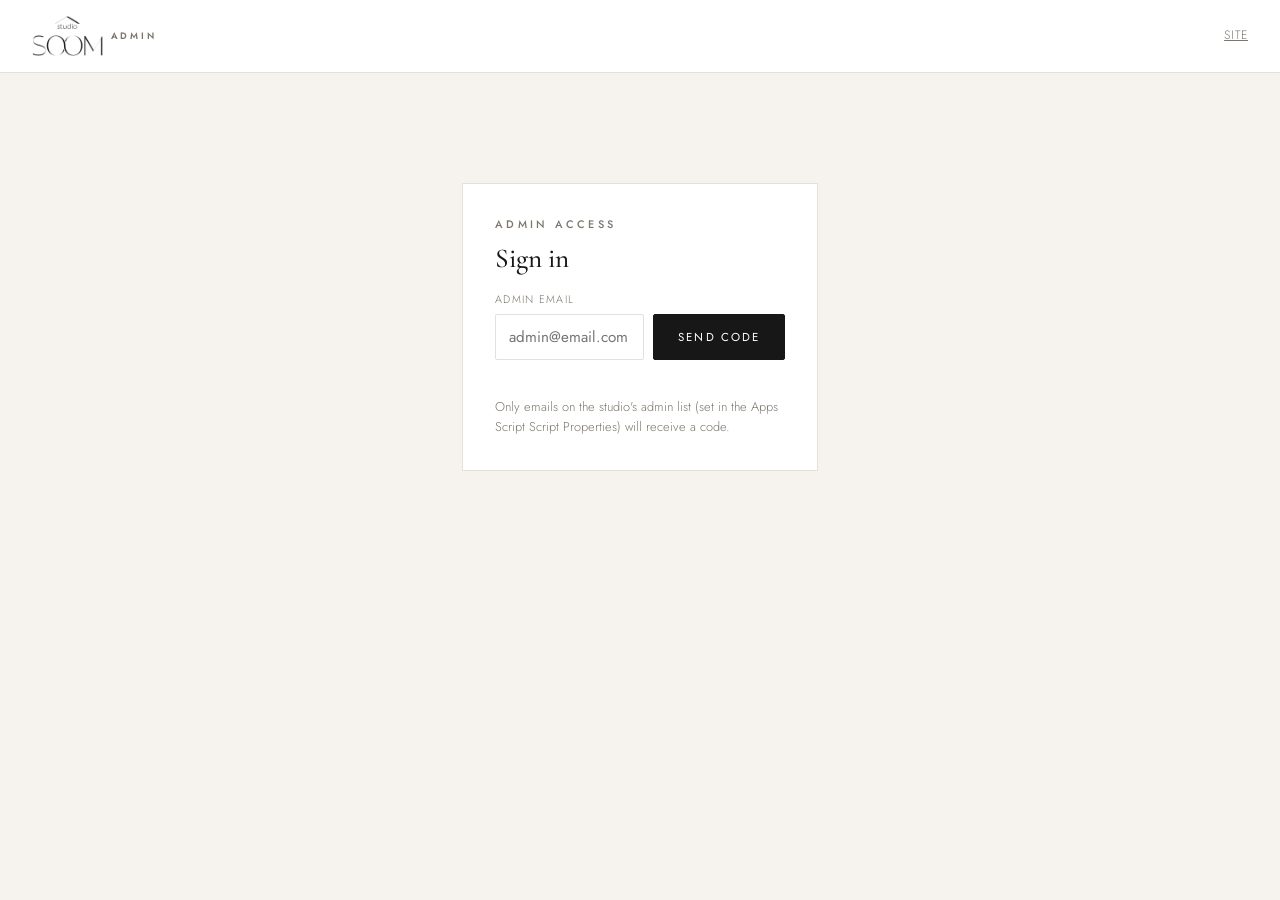
==== commit d664abe0: "style: 放大 Studio Soom 各頁 logo 尺寸 - 首頁導覽列 logo 高度由 40px 放大為 52px - 預約頁 topbar logo 高度由 34px 放大為 44px " ====
--- a/admin/index.html
+++ b/admin/index.html
@@ -117,7 +117,7 @@
 <body>
 
 <div class="topbar">
-  <div class="logo" style="display:flex;align-items:center;gap:.5rem;"><img src="../assets/soom-logo-dark.png" alt="Studio Soom" style="height:30px;width:auto;display:block;" /><small>Admin</small></div>
+  <div class="logo" style="display:flex;align-items:center;gap:.5rem;"><img src="../assets/soom-logo-dark.png" alt="Studio Soom" style="height:40px;width:auto;display:block;" /><small>Admin</small></div>
   <div class="right">
     <a href="../index.html">Site</a>
     <button id="signout" class="hidden" onclick="signOut()">Sign out</button>
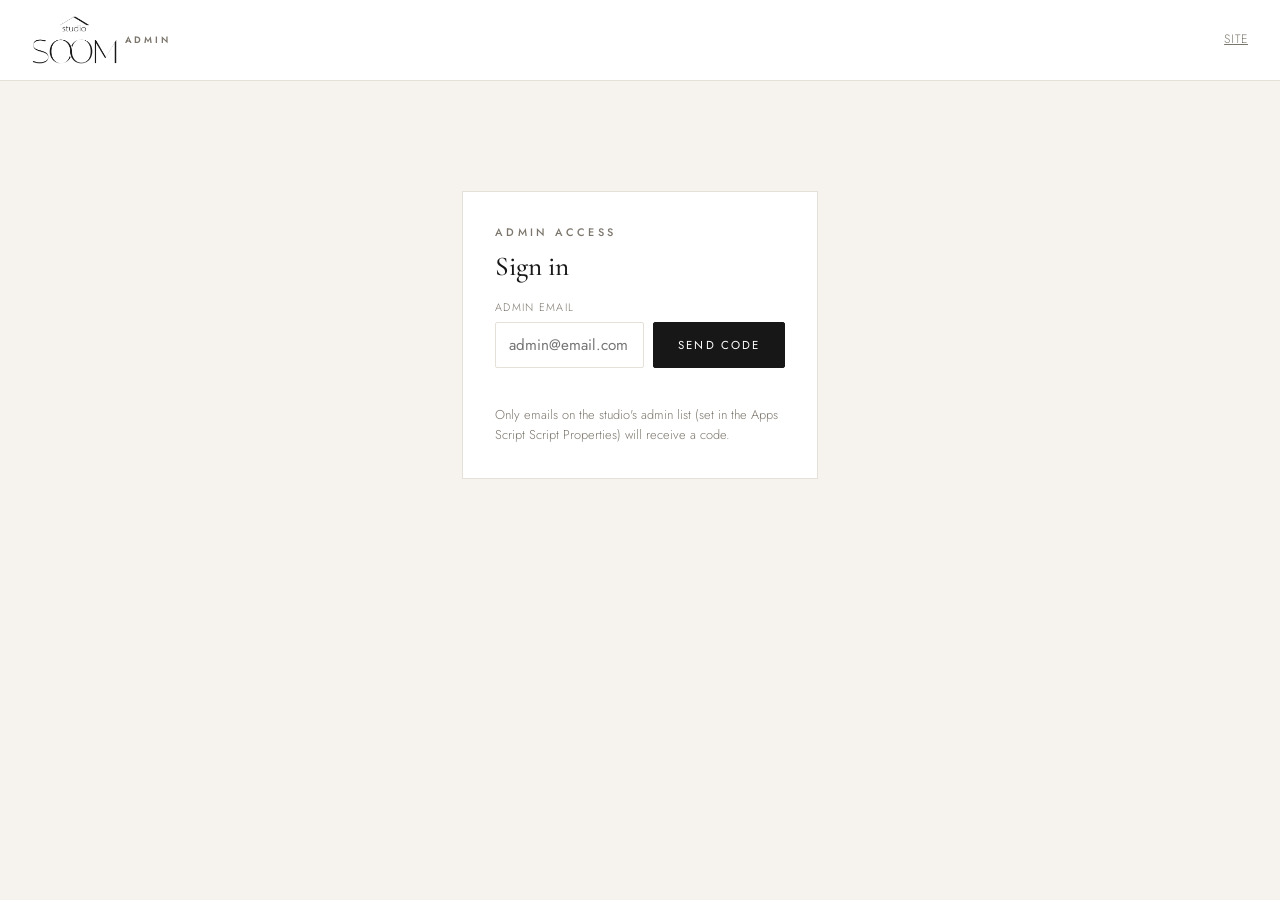
==== commit 3474385a: "feat: 刪除時段改帶日期時段核對,並再放大各頁 logo - 後台刪除時段時一併傳送該時段的 date / time_slot,供後端核對,避免清單過期時刪錯列 - 首頁導覽列 logo 高度由 " ====
--- a/admin/index.html
+++ b/admin/index.html
@@ -117,7 +117,7 @@
 <body>
 
 <div class="topbar">
-  <div class="logo" style="display:flex;align-items:center;gap:.5rem;"><img src="../assets/soom-logo-dark.png" alt="Studio Soom" style="height:40px;width:auto;display:block;" /><small>Admin</small></div>
+  <div class="logo" style="display:flex;align-items:center;gap:.5rem;"><img src="../assets/soom-logo-dark.png" alt="Studio Soom" style="height:48px;width:auto;display:block;" /><small>Admin</small></div>
   <div class="right">
     <a href="../index.html">Site</a>
     <button id="signout" class="hidden" onclick="signOut()">Sign out</button>
@@ -997,7 +997,7 @@
     <div class="muted" style="font-size:.72rem;letter-spacing:.08em;margin-bottom:.3rem;">${date}</div>
     <div style="display:flex;flex-wrap:wrap;gap:.4rem;">${byDate[date].map(s=>{
       const cn=s.service_id?svcNameById(s.service_id):"";
-      return `<span style="display:inline-flex;align-items:center;gap:.4rem;font-size:.78rem;padding:.3rem .6rem;border:1px solid var(--line);border-radius:100px;${s.booked_count>=s.max_capacity?"opacity:.45;":""}">${esc(s.time_slot)}${cn?` <span class="muted" style="font-size:.62rem;">${esc(cn)}</span>`:""}<span class="muted" style="font-size:.66rem;">${s.booked_count}/${s.max_capacity}</span><span style="cursor:pointer;color:var(--danger);font-weight:700;" onclick="deleteSlot(${s.rowNum})">×</span></span>`;
+      return `<span style="display:inline-flex;align-items:center;gap:.4rem;font-size:.78rem;padding:.3rem .6rem;border:1px solid var(--line);border-radius:100px;${s.booked_count>=s.max_capacity?"opacity:.45;":""}">${esc(s.time_slot)}${cn?` <span class="muted" style="font-size:.62rem;">${esc(cn)}</span>`:""}<span class="muted" style="font-size:.66rem;">${s.booked_count}/${s.max_capacity}</span><span style="cursor:pointer;color:var(--danger);font-weight:700;" onclick="deleteSlot(${s.rowNum},'${esc(s.date)}','${esc(s.time_slot)}')">×</span></span>`;
     }).join("")}</div>
   </div>`).join("");
 }
@@ -1011,7 +1011,7 @@
     if(d.success){ toast(`Added ${d.created}`+(d.skipped?`, skipped ${d.skipped}`:"")); loadTimeSlots(); } else toast(d.error||"Failed"); }catch(e){ toast("Connection failed"); }
   b.disabled=false; b.textContent="Add slots";
 }
-async function deleteSlot(rowNum){ if(!(await askConfirm("Delete this time slot?"))) return; try{ const d=await api({action:"adminDeleteTimeSlot",token,rowNum}); if(d.success){ toast("Deleted"); loadTimeSlots(); } else toast(d.error||"Failed"); }catch(e){ toast("Connection failed"); } }
+async function deleteSlot(rowNum,date,time){ if(!(await askConfirm("Delete this time slot?"))) return; try{ const d=await api({action:"adminDeleteTimeSlot",token,rowNum,date:date||"",time_slot:time||""}); if(d.success){ toast("Deleted"); loadTimeSlots(); } else toast(d.error||"Failed"); }catch(e){ toast("Connection failed"); } }
 async function dedupeSlots(){ if(!(await askConfirm("Remove duplicate slots (same date & time)?"))) return; try{ const d=await api({action:"adminDedupeTimeSlots",token}); if(d.success){ toast(d.removed?`Removed ${d.removed}`:"No duplicates"); loadTimeSlots(); } else toast(d.error||"Failed"); }catch(e){ toast("Connection failed"); } }
 // ── 自訂英文日期選擇器(取代原生 input[type=date],不受瀏覽器語系影響) ──
 var DP_MONTHS=["January","February","March","April","May","June","July","August","September","October","November","December"];
